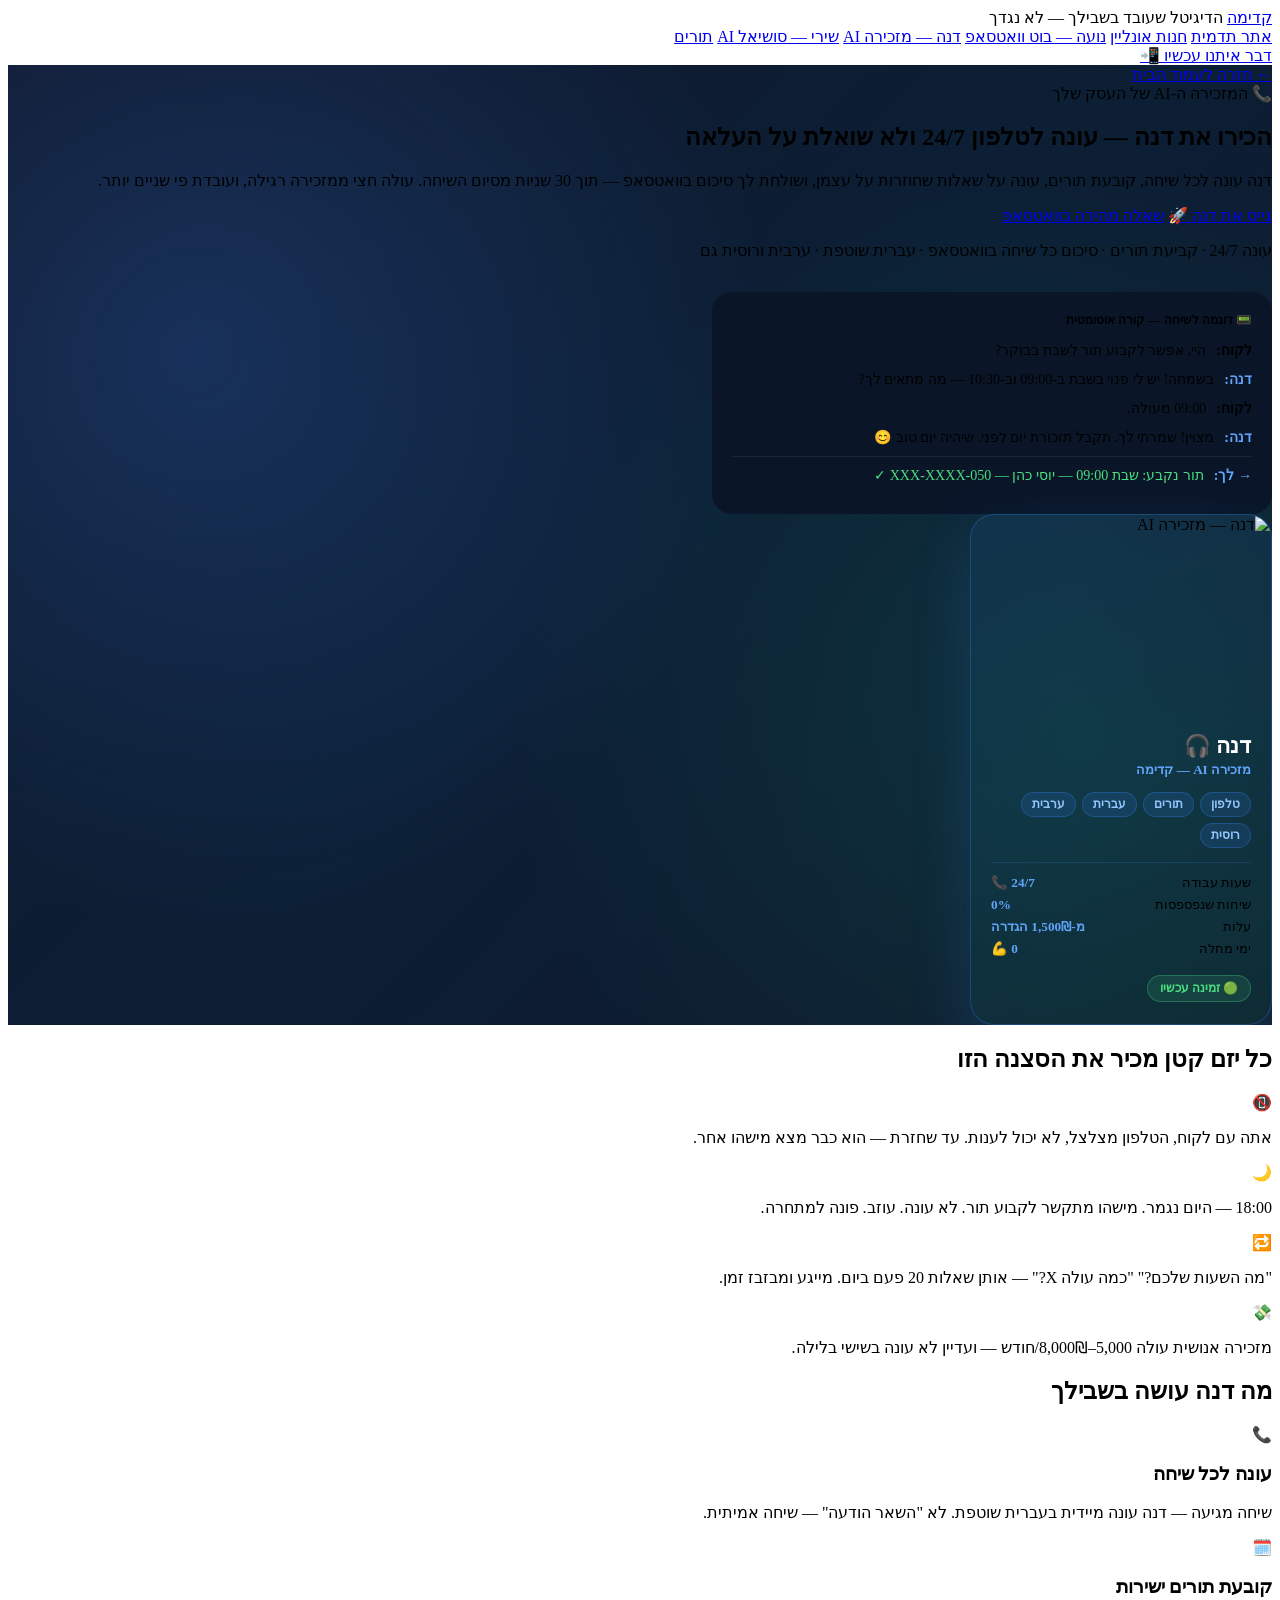
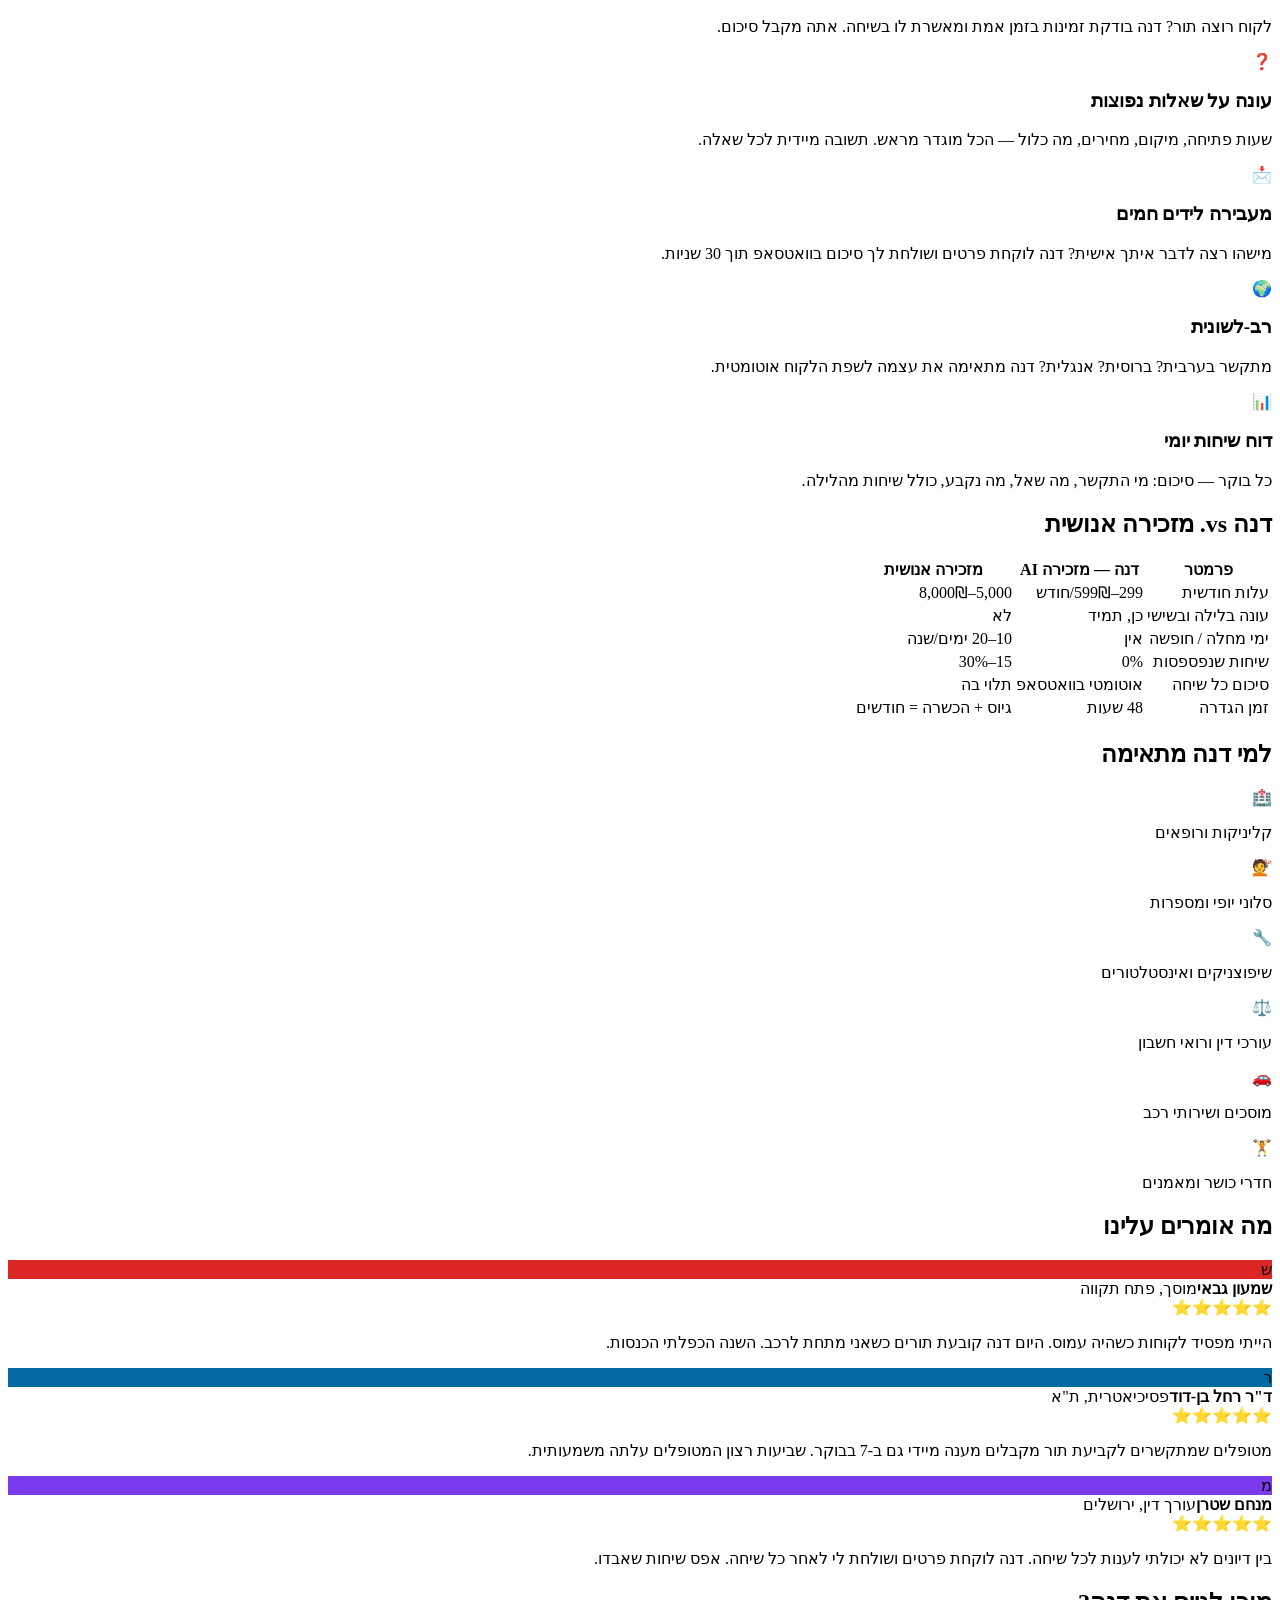
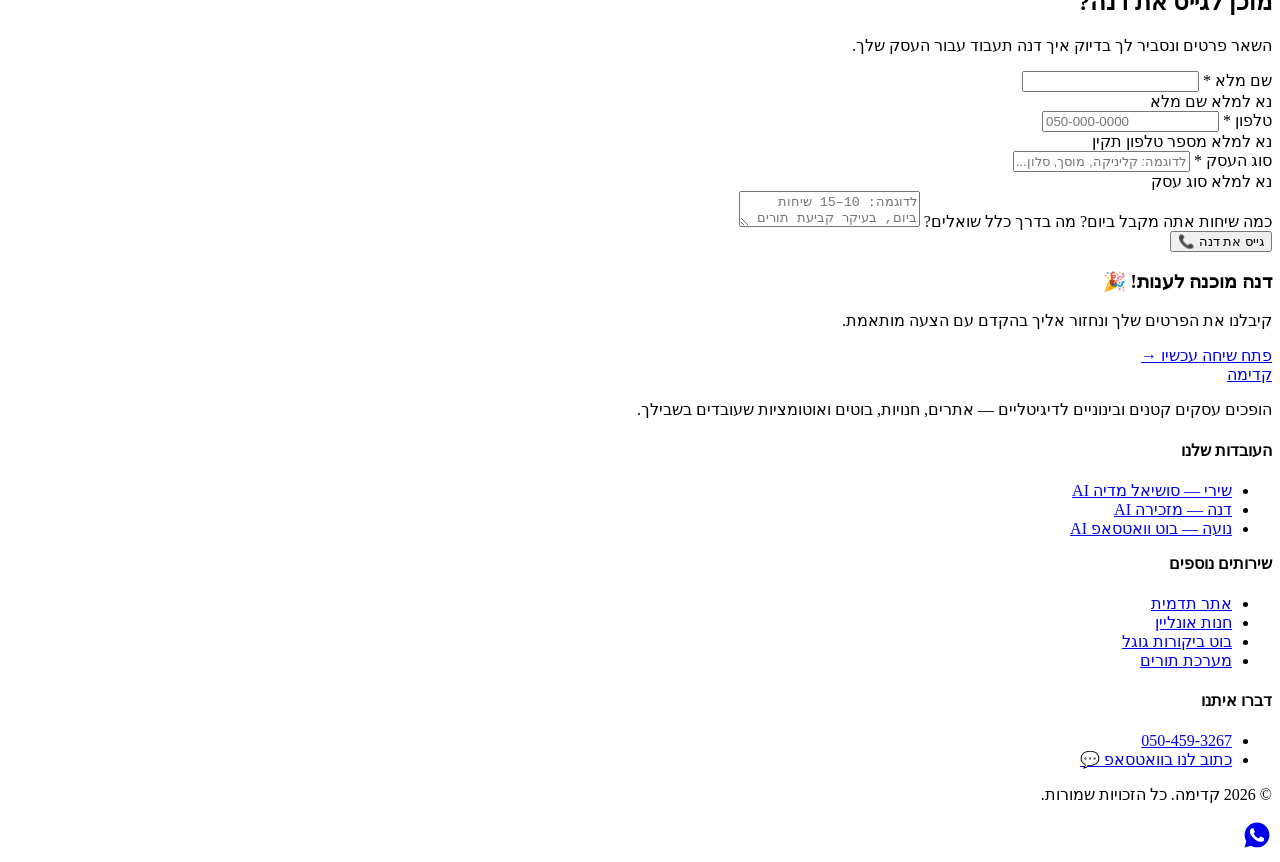
==== public/services/ai-receptionist.html @ 2c6d0d01 "Redesign AI worker pages with personas and real generated photos - שירי (social-media-ai): real phot" ====
<!DOCTYPE html>
<html lang="he" dir="rtl">
<head>
  <meta charset="UTF-8" />
  <meta name="viewport" content="width=device-width, initial-scale=1.0" />
  <title>דנה — מזכירה AI לעסק שלך | קדימה — מענה טלפוני 24/7</title>
  <meta name="description" content="דנה היא מזכירה AI שעונה לטלפון 24/7 — קובעת תורים, עונה על שאלות, ושולחת לך סיכום בוואטסאפ. חצי ממחיר מזכירה רגילה." />
  <link rel="preconnect" href="https://fonts.googleapis.com" />
  <link rel="preconnect" href="https://fonts.gstatic.com" crossorigin />
  <link href="https://fonts.googleapis.com/css2?family=Heebo:wght@400;500;700;800;900&display=swap" rel="stylesheet" />
  <link rel="stylesheet" href="/styles.css" />
  <style>
    .worker-hero {
      background: linear-gradient(135deg, #0F172A 0%, #0c1f35 50%, #0F172A 100%);
      position: relative;
      overflow: hidden;
    }
    .worker-hero::before {
      content: '';
      position: absolute;
      inset: 0;
      background:
        radial-gradient(circle at 15% 30%, rgba(59,130,246,.22), transparent 45%),
        radial-gradient(circle at 85% 70%, rgba(16,185,129,.15), transparent 45%);
      animation: meshMove 14s ease-in-out infinite alternate;
    }

    .persona-card {
      background: linear-gradient(160deg, rgba(59,130,246,.1), rgba(16,185,129,.07));
      border: 1px solid rgba(59,130,246,.3);
      border-radius: 24px;
      overflow: hidden;
      min-width: 260px;
      max-width: 300px;
      box-shadow: 0 24px 60px rgba(59,130,246,.18);
      position: relative;
      z-index: 1;
    }
    .persona-photo {
      width: 100%;
      height: 200px;
      object-fit: cover;
      object-position: center top;
      display: block;
    }
    .persona-body { padding: 18px 20px 22px; }
    .persona-name { font-size: 1.35rem; font-weight: 800; color: #fff; margin-bottom: 3px; }
    .persona-role { font-size: .82rem; color: #60a5fa; font-weight: 600; margin-bottom: 14px; }
    .persona-tags { display: flex; flex-wrap: wrap; gap: 6px; margin-bottom: 14px; }
    .persona-tag {
      background: rgba(59,130,246,.15);
      border: 1px solid rgba(59,130,246,.3);
      color: #93c5fd;
      font-size: .75rem;
      font-weight: 700;
      padding: 4px 10px;
      border-radius: 999px;
    }
    .persona-divider { border: none; border-top: 1px solid rgba(59,130,246,.18); margin: 12px 0; }
    .persona-stat-row { display: flex; justify-content: space-between; font-size: .83rem; margin-bottom: 6px; }
    .persona-stat-row span:first-child { color: var(--muted); }
    .persona-stat-row span:last-child { color: #60a5fa; font-weight: 700; }
    .persona-badge {
      display: inline-flex;
      align-items: center;
      gap: 5px;
      background: rgba(74,222,128,.12);
      border: 1px solid rgba(74,222,128,.3);
      color: #4ade80;
      font-size: .75rem;
      font-weight: 700;
      padding: 5px 12px;
      border-radius: 999px;
      margin-top: 12px;
    }

    .call-sim {
      background: #0a1628;
      border: 1px solid var(--border-dark);
      border-radius: 20px;
      padding: 20px;
      margin-top: 32px;
      max-width: 520px;
    }
    .call-sim-label { font-size: .78rem; color: var(--muted); font-weight: 700; margin-bottom: 12px; }
    .call-line { display: flex; gap: 10px; margin-bottom: 8px; font-size: .88rem; line-height: 1.5; }
    .call-who { font-weight: 700; white-space: nowrap; }
    .call-who.client { color: var(--muted); }
    .call-who.dana { color: #60a5fa; }
    .call-text { color: var(--text-light); }
  </style>
</head>
<body>

  <header class="navbar" id="navbar">
    <div class="container nav-inner">
      <div class="logo-wrap">
        <a href="/" class="logo">קדימ<span>ה</span></a>
        <span class="logo-tag">הדיגיטל שעובד בשבילך — לא נגדך</span>
      </div>
      <nav class="nav-links">
        <a href="/services/landing-website.html">אתר תדמית</a>
        <a href="/services/ecommerce-website.html">חנות אונליין</a>
        <a href="/services/whatsapp-bot.html">נועה — בוט וואטסאפ</a>
        <a href="/services/ai-receptionist.html" class="active">דנה — מזכירה AI</a>
        <a href="/services/social-media-ai.html">שירי — סושיאל AI</a>
        <a href="/services/appointments-clinics.html">תורים</a>
      </nav>
      <a href="#contact" class="btn btn-primary nav-cta">דבר איתנו עכשיו 📲</a>
    </div>
  </header>

  <section class="svc-hero worker-hero">
    <div class="container" style="position:relative;z-index:1">
      <a href="/" class="breadcrumb">← חזרה לעמוד הבית</a>
      <div class="svc-hero-grid">
        <div class="reveal">
          <span class="eyebrow">📞 המזכירה ה-AI של העסק שלך</span>
          <h1>הכירו את <span class="hl">דנה</span> — עונה לטלפון <span class="hl">24/7</span> ולא שואלת על העלאה</h1>
          <p class="lead">דנה עונה לכל שיחה, קובעת תורים, עונה על שאלות שחוזרות על עצמן, ושולחת לך סיכום בוואטסאפ — תוך 30 שניות מסיום השיחה. עולה חצי ממזכירה רגילה, ועובדת פי שניים יותר.</p>
          <div class="hero-cta-row">
            <a href="#contact" class="btn btn-primary btn-lg">גייס את דנה 🚀</a>
            <a href="https://wa.me/972504593267" target="_blank" rel="noopener" class="btn btn-ghost btn-lg">שאלה מהירה בוואטסאפ</a>
          </div>
          <p class="micro">עונה 24/7 · קביעת תורים · סיכום כל שיחה בוואטסאפ · עברית שוטפת · ערבית ורוסית גם</p>

          <div class="call-sim">
            <div class="call-sim-label">📟 דוגמה לשיחה — קורה אוטומטית</div>
            <div class="call-line"><span class="call-who client">לקוח:</span><span class="call-text">היי, אפשר לקבוע תור לשבת בבוקר?</span></div>
            <div class="call-line"><span class="call-who dana">דנה:</span><span class="call-text">בשמחה! יש לי פנוי בשבת ב-09:00 וב-10:30 — מה מתאים לך?</span></div>
            <div class="call-line"><span class="call-who client">לקוח:</span><span class="call-text">09:00 מעולה.</span></div>
            <div class="call-line"><span class="call-who dana">דנה:</span><span class="call-text">מצוין! שמרתי לך. תקבל תזכורת יום לפני. שיהיה יום טוב 😊</span></div>
            <div class="call-line" style="margin-top:8px;padding-top:8px;border-top:1px solid rgba(255,255,255,.07)">
              <span class="call-who dana">→ לך:</span><span class="call-text" style="color:#4ade80">תור נקבע: שבת 09:00 — יוסי כהן — 050-XXX-XXXX ✓</span>
            </div>
          </div>
        </div>

        <div class="persona-card reveal">
          <img
            src="https://d8j0ntlcm91z4.cloudfront.net/user_3DfVFH4dDdKyiVh1GZwweOKkZ3d/hf_20260606_183250_7ea597d1-139b-4002-9877-2fb3e268132e_min.webp"
            alt="דנה — מזכירה AI"
            class="persona-photo"
          />
          <div class="persona-body">
            <div class="persona-name">דנה 🎧</div>
            <div class="persona-role">מזכירה AI — קדימה</div>
            <div class="persona-tags">
              <span class="persona-tag">טלפון</span>
              <span class="persona-tag">תורים</span>
              <span class="persona-tag">עברית</span>
              <span class="persona-tag">ערבית</span>
              <span class="persona-tag">רוסית</span>
            </div>
            <hr class="persona-divider" />
            <div class="persona-stat-row"><span>שעות עבודה</span><span>24/7 📞</span></div>
            <div class="persona-stat-row"><span>שיחות שנפספסות</span><span>0%</span></div>
            <div class="persona-stat-row"><span>עלות</span><span>מ-1,500₪ הגדרה</span></div>
            <div class="persona-stat-row"><span>ימי מחלה</span><span>0 💪</span></div>
            <div class="persona-badge">🟢 זמינה עכשיו</div>
          </div>
        </div>
      </div>
    </div>
  </section>

  <section class="svc-section alt">
    <div class="container">
      <h2 class="section-title reveal">כל יזם קטן מכיר את הסצנה הזו</h2>
      <div class="pain-grid">
        <div class="pain-card reveal"><div class="pain-icon">📵</div><p>אתה עם לקוח, הטלפון מצלצל, לא יכול לענות. עד שחזרת — הוא כבר מצא מישהו אחר.</p></div>
        <div class="pain-card reveal"><div class="pain-icon">🌙</div><p>18:00 — היום נגמר. מישהו מתקשר לקבוע תור. לא עונה. עוזב. פונה למתחרה.</p></div>
        <div class="pain-card reveal"><div class="pain-icon">🔁</div><p>"מה השעות שלכם?" "כמה עולה X?" — אותן שאלות 20 פעם ביום. מייגע ומבזבז זמן.</p></div>
        <div class="pain-card reveal"><div class="pain-icon">💸</div><p>מזכירה אנושית עולה 5,000–8,000₪/חודש — ועדיין לא עונה בשישי בלילה.</p></div>
      </div>
    </div>
  </section>

  <section class="svc-section">
    <div class="container">
      <h2 class="section-title reveal">מה דנה עושה בשבילך</h2>
      <div class="feature-grid">
        <div class="feature-card reveal"><div class="feature-icon">📞</div><h3>עונה לכל שיחה</h3><p>שיחה מגיעה — דנה עונה מיידית בעברית שוטפת. לא "השאר הודעה" — שיחה אמיתית.</p></div>
        <div class="feature-card reveal"><div class="feature-icon">🗓️</div><h3>קובעת תורים ישירות</h3><p>לקוח רוצה תור? דנה בודקת זמינות בזמן אמת ומאשרת לו בשיחה. אתה מקבל סיכום.</p></div>
        <div class="feature-card reveal"><div class="feature-icon">❓</div><h3>עונה על שאלות נפוצות</h3><p>שעות פתיחה, מיקום, מחירים, מה כלול — הכל מוגדר מראש. תשובה מיידית לכל שאלה.</p></div>
        <div class="feature-card reveal"><div class="feature-icon">📩</div><h3>מעבירה לידים חמים</h3><p>מישהו רצה לדבר איתך אישית? דנה לוקחת פרטים ושולחת לך סיכום בוואטסאפ תוך 30 שניות.</p></div>
        <div class="feature-card reveal"><div class="feature-icon">🌍</div><h3>רב-לשונית</h3><p>מתקשר בערבית? ברוסית? אנגלית? דנה מתאימה את עצמה לשפת הלקוח אוטומטית.</p></div>
        <div class="feature-card reveal"><div class="feature-icon">📊</div><h3>דוח שיחות יומי</h3><p>כל בוקר — סיכום: מי התקשר, מה שאל, מה נקבע, כולל שיחות מהלילה.</p></div>
      </div>
    </div>
  </section>

  <section class="svc-section alt">
    <div class="container">
      <h2 class="section-title reveal">דנה vs. מזכירה אנושית</h2>
      <div class="compare-wrap reveal">
        <table class="compare-table">
          <thead><tr><th>פרמטר</th><th>דנה — מזכירה AI</th><th>מזכירה אנושית</th></tr></thead>
          <tbody>
            <tr><td>עלות חודשית</td><td class="good">299–599₪/חודש</td><td class="bad">5,000–8,000₪</td></tr>
            <tr><td>עונה בלילה ובשישי</td><td class="good">כן, תמיד</td><td class="bad">לא</td></tr>
            <tr><td>ימי מחלה / חופשה</td><td class="good">אין</td><td class="bad">10–20 ימים/שנה</td></tr>
            <tr><td>שיחות שנפספסות</td><td class="good">0%</td><td class="bad">15–30%</td></tr>
            <tr><td>סיכום כל שיחה</td><td class="good">אוטומטי בוואטסאפ</td><td class="bad">תלוי בה</td></tr>
            <tr><td>זמן הגדרה</td><td class="good">48 שעות</td><td class="bad">גיוס + הכשרה = חודשים</td></tr>
          </tbody>
        </table>
      </div>
    </div>
  </section>

  <section class="svc-section">
    <div class="container">
      <h2 class="section-title reveal">למי דנה מתאימה</h2>
      <div class="who-grid">
        <div class="who-card reveal"><span>🏥</span><p>קליניקות ורופאים</p></div>
        <div class="who-card reveal"><span>💇</span><p>סלוני יופי ומספרות</p></div>
        <div class="who-card reveal"><span>🔧</span><p>שיפוצניקים ואינסטלטורים</p></div>
        <div class="who-card reveal"><span>⚖️</span><p>עורכי דין ורואי חשבון</p></div>
        <div class="who-card reveal"><span>🚗</span><p>מוסכים ושירותי רכב</p></div>
        <div class="who-card reveal"><span>🏋️</span><p>חדרי כושר ומאמנים</p></div>
      </div>
    </div>
  </section>

  <section class="svc-section alt">
    <div class="container">
      <h2 class="section-title reveal">מה אומרים עלינו</h2>
      <div class="testi-grid">
        <div class="testi-card reveal">
          <div class="testi-top"><div class="avatar" style="background:#dc2626">ש</div><div class="testi-meta"><strong>שמעון גבאי</strong><span>מוסך, פתח תקווה</span></div></div>
          <div class="stars">⭐⭐⭐⭐⭐</div>
          <p>הייתי מפסיד לקוחות כשהיה עמוס. היום דנה קובעת תורים כשאני מתחת לרכב. השנה הכפלתי הכנסות.</p>
        </div>
        <div class="testi-card reveal">
          <div class="testi-top"><div class="avatar" style="background:#0369a1">ר</div><div class="testi-meta"><strong>ד"ר רחל בן-דוד</strong><span>פסיכיאטרית, ת"א</span></div></div>
          <div class="stars">⭐⭐⭐⭐⭐</div>
          <p>מטופלים שמתקשרים לקביעת תור מקבלים מענה מיידי גם ב-7 בבוקר. שביעות רצון המטופלים עלתה משמעותית.</p>
        </div>
        <div class="testi-card reveal">
          <div class="testi-top"><div class="avatar" style="background:#7c3aed">מ</div><div class="testi-meta"><strong>מנחם שטרן</strong><span>עורך דין, ירושלים</span></div></div>
          <div class="stars">⭐⭐⭐⭐⭐</div>
          <p>בין דיונים לא יכולתי לענות לכל שיחה. דנה לוקחת פרטים ושולחת לי לאחר כל שיחה. אפס שיחות שאבדו.</p>
        </div>
      </div>
    </div>
  </section>

  <section class="svc-section" id="contact">
    <div class="container">
      <h2 class="section-title reveal">מוכן לגייס את דנה?</h2>
      <p class="section-sub reveal">השאר פרטים ונסביר לך בדיוק איך דנה תעבוד עבור העסק שלך.</p>
      <div class="form-wrap reveal">
        <form id="leadForm" novalidate>
          <div class="form-group">
            <label for="fullName">שם מלא <span class="req">*</span></label>
            <input type="text" id="fullName" name="fullName" class="form-control" required />
            <div class="field-error">נא למלא שם מלא</div>
          </div>
          <div class="form-group">
            <label for="phone">טלפון <span class="req">*</span></label>
            <input type="tel" id="phone" name="phone" class="form-control" placeholder="050-000-0000" required />
            <div class="field-error">נא למלא מספר טלפון תקין</div>
          </div>
          <div class="form-group">
            <label for="bizType">סוג העסק <span class="req">*</span></label>
            <input type="text" id="bizType" name="bizType" class="form-control" placeholder="לדוגמה: קליניקה, מוסך, סלון..." required />
            <div class="field-error">נא למלא סוג עסק</div>
          </div>
          <div class="form-group">
            <label for="notes">כמה שיחות אתה מקבל ביום? מה בדרך כלל שואלים?</label>
            <textarea id="notes" name="notes" class="form-control" placeholder="לדוגמה: 10–15 שיחות ביום, בעיקר קביעת תורים ושאלות מחיר..."></textarea>
          </div>
          <button type="submit" class="btn btn-primary form-submit" id="submitBtn">
            <span class="spinner" id="spinner"></span>
            <span id="btnLabel">גייס את דנה 📞</span>
          </button>
        </form>
        <div class="thank-you" id="thankYou">
          <h3>דנה מוכנה לענות! 🎉</h3>
          <p>קיבלנו את הפרטים שלך ונחזור אליך בהקדם עם הצעה מותאמת.</p>
          <a href="https://wa.me/972504593267" target="_blank" rel="noopener" class="btn btn-wa">פתח שיחה עכשיו →</a>
        </div>
      </div>
    </div>
  </section>

  <footer class="footer">
    <div class="container footer-grid">
      <div>
        <a href="/" class="footer-logo">קדימ<span>ה</span></a>
        <p class="footer-about">הופכים עסקים קטנים ובינוניים לדיגיטליים — אתרים, חנויות, בוטים ואוטומציות שעובדים בשבילך.</p>
      </div>
      <div>
        <h4>העובדות שלנו</h4>
        <ul>
          <li><a href="/services/social-media-ai.html">שירי — סושיאל מדיה AI</a></li>
          <li><a href="/services/ai-receptionist.html">דנה — מזכירה AI</a></li>
          <li><a href="/services/whatsapp-bot.html">נועה — בוט וואטסאפ AI</a></li>
        </ul>
        <h4 style="margin-top:16px">שירותים נוספים</h4>
        <ul>
          <li><a href="/services/landing-website.html">אתר תדמית</a></li>
          <li><a href="/services/ecommerce-website.html">חנות אונליין</a></li>
          <li><a href="/services/google-reviews-bot.html">בוט ביקורות גוגל</a></li>
          <li><a href="/services/appointments-clinics.html">מערכת תורים</a></li>
        </ul>
      </div>
      <div>
        <h4>דברו איתנו</h4>
        <ul>
          <li><a href="tel:+972504593267">050-459-3267</a></li>
          <li><a href="https://wa.me/972504593267" target="_blank" rel="noopener">כתוב לנו בוואטסאפ 💬</a></li>
        </ul>
      </div>
    </div>
    <div class="footer-bottom"><div class="container"><p>© 2026 קדימה. כל הזכויות שמורות.</p></div></div>
  </footer>

  <a href="https://wa.me/972504593267" target="_blank" rel="noopener" class="whatsapp-float pulse" aria-label="דבר איתנו בוואטסאפ">
    <svg viewBox="0 0 24 24" width="30" height="30" fill="currentColor"><path d="M12.04 2C6.58 2 2.13 6.45 2.13 11.91c0 1.75.46 3.45 1.32 4.95L2 22l5.25-1.38c1.45.79 3.08 1.21 4.79 1.21 5.46 0 9.91-4.45 9.91-9.91C21.95 6.45 17.5 2 12.04 2zm5.8 14.04c-.24.68-1.4 1.3-1.94 1.38-.5.07-1.13.1-1.82-.11-.42-.13-.96-.31-1.65-.61-2.9-1.25-4.79-4.17-4.94-4.36-.14-.19-1.18-1.57-1.18-2.99 0-1.42.75-2.12 1.01-2.41.26-.29.57-.36.76-.36.19 0 .38 0 .55.01.18.01.41-.07.65.49.24.57.81 1.97.88 2.12.07.14.12.31.02.5-.09.19-.14.31-.28.48-.14.17-.29.37-.42.5-.14.14-.28.29-.12.57.16.28.71 1.17 1.53 1.9 1.05.94 1.94 1.23 2.22 1.37.28.14.44.12.6-.07.16-.19.69-.81.87-1.09.18-.28.36-.23.61-.14.25.09 1.6.76 1.88.9.28.14.46.21.53.33.07.12.07.68-.17 1.36z"/></svg>
  </a>
  <script src="/app.js"></script>
</body>
</html>
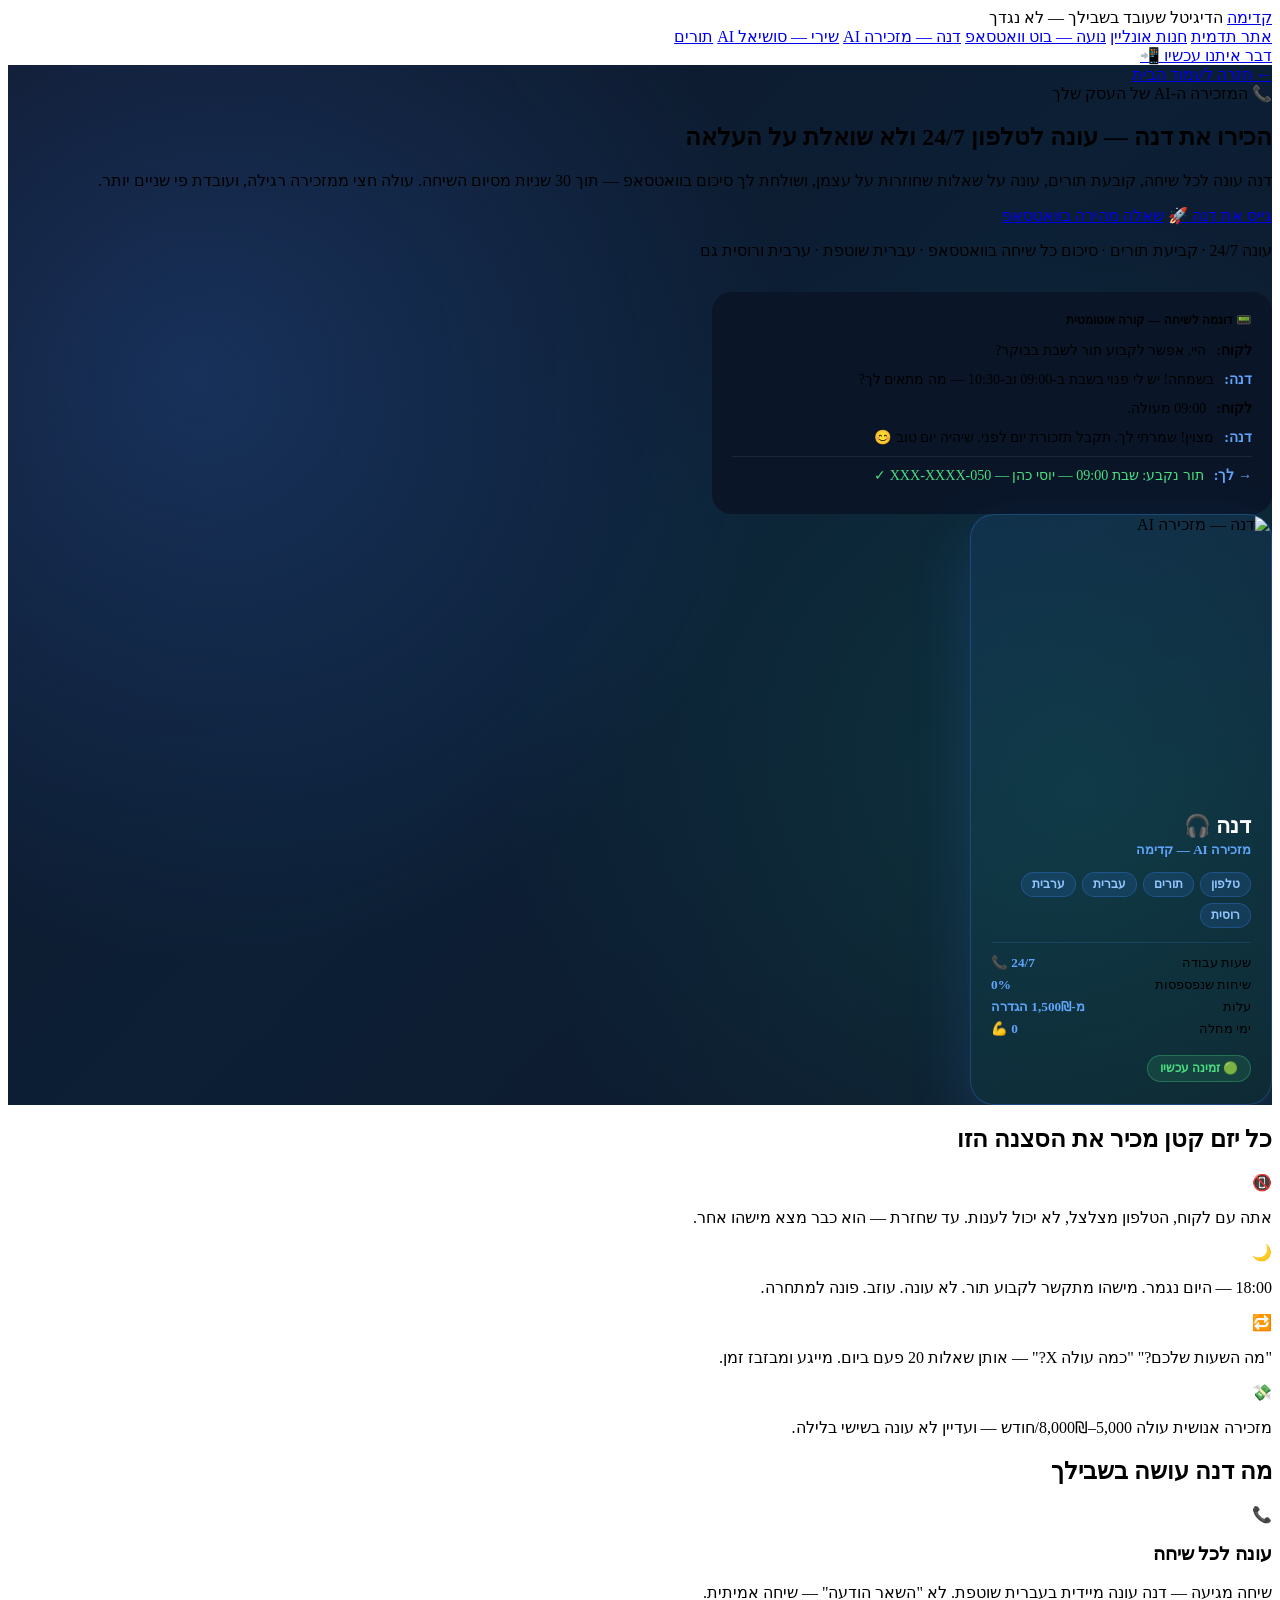
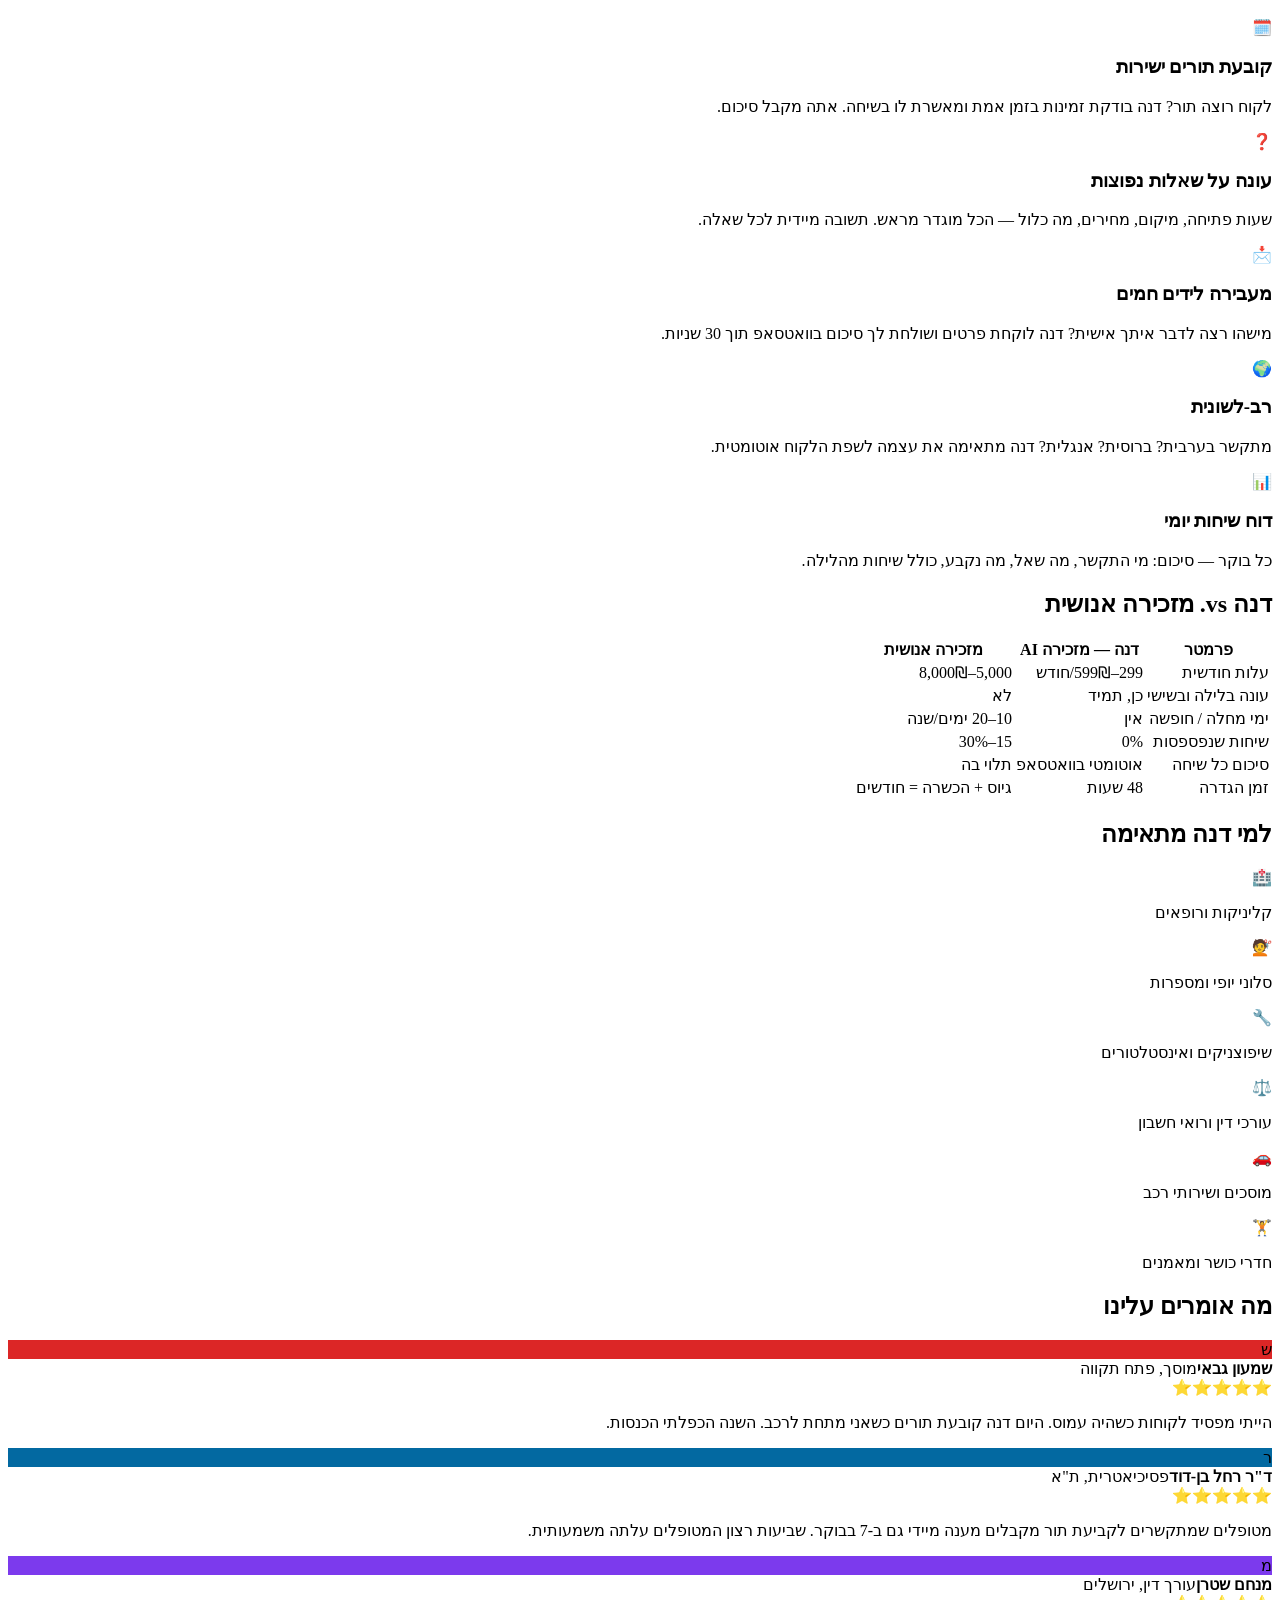
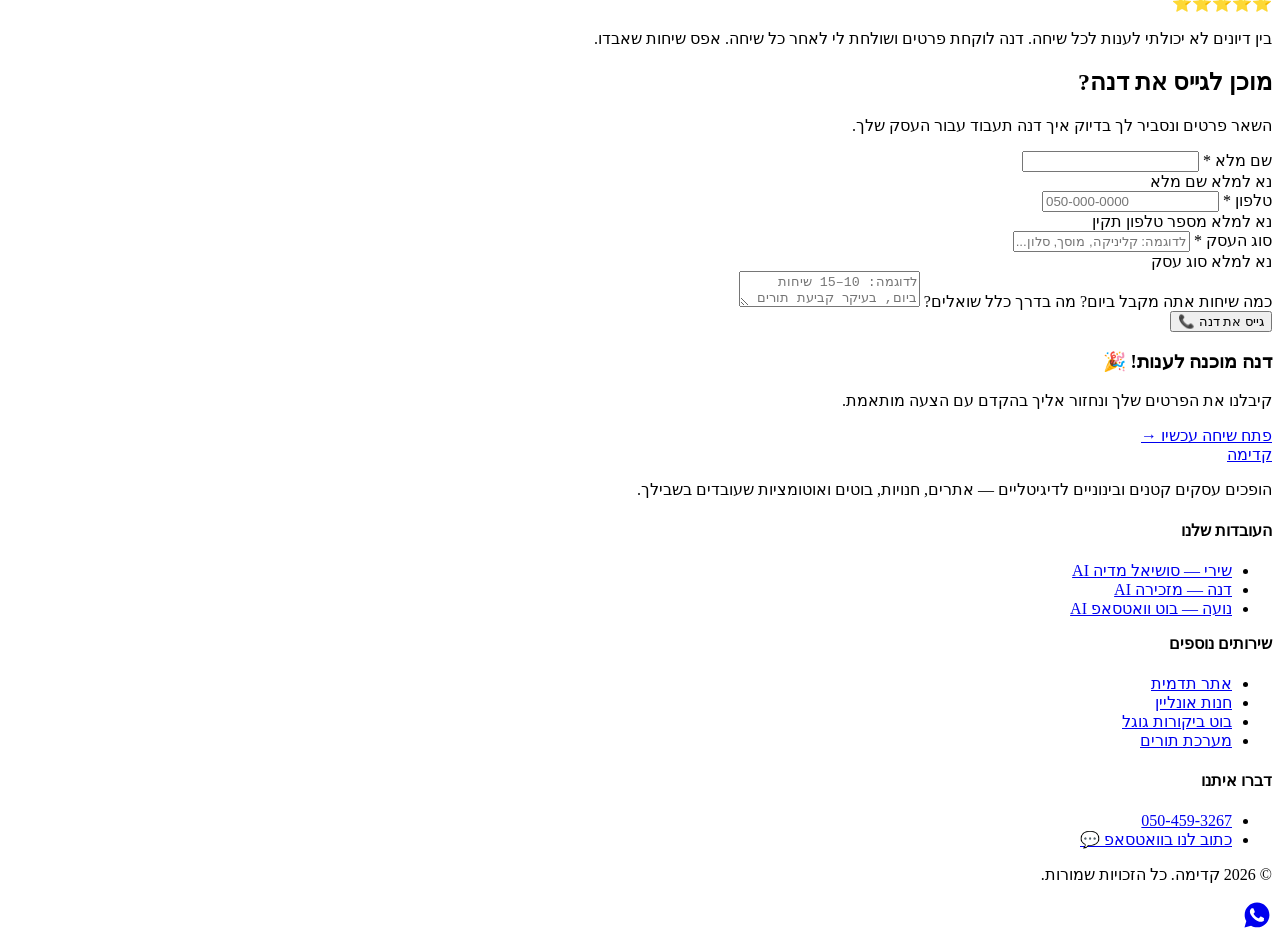
==== commit f50e35f5: "Update persona photos to headshot-only images for all 3 AI workers Regenerated Shiri, Dana, and Noa " ====
--- a/public/services/ai-receptionist.html
+++ b/public/services/ai-receptionist.html
@@ -38,7 +38,7 @@
     }
     .persona-photo {
       width: 100%;
-      height: 200px;
+      height: 280px;
       object-fit: cover;
       object-position: center top;
       display: block;
@@ -138,7 +138,7 @@
 
         <div class="persona-card reveal">
           <img
-            src="https://d8j0ntlcm91z4.cloudfront.net/user_3DfVFH4dDdKyiVh1GZwweOKkZ3d/hf_20260606_183250_7ea597d1-139b-4002-9877-2fb3e268132e_min.webp"
+            src="https://d8j0ntlcm91z4.cloudfront.net/user_3DfVFH4dDdKyiVh1GZwweOKkZ3d/hf_20260606_194037_d1b5fb60-3140-4cf9-9416-b5fc697b48ad_min.webp"
             alt="דנה — מזכירה AI"
             class="persona-photo"
           />
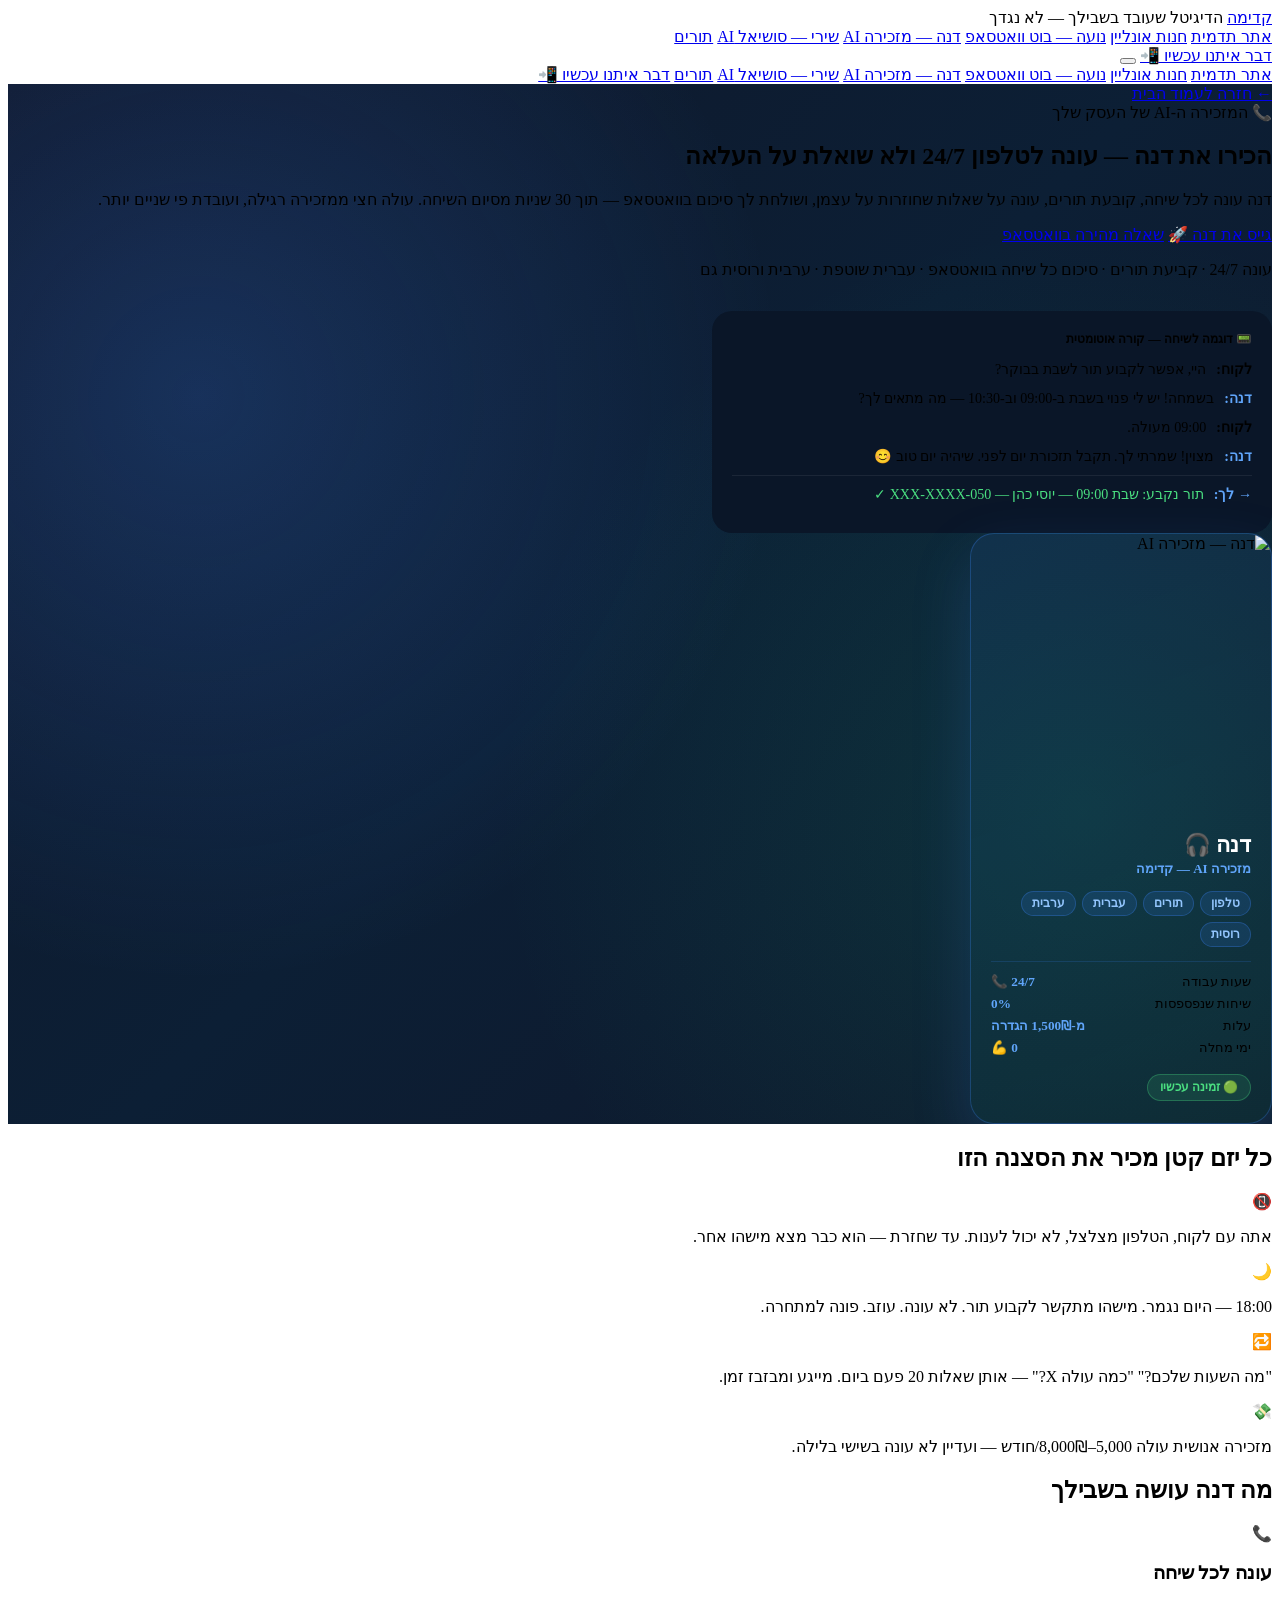
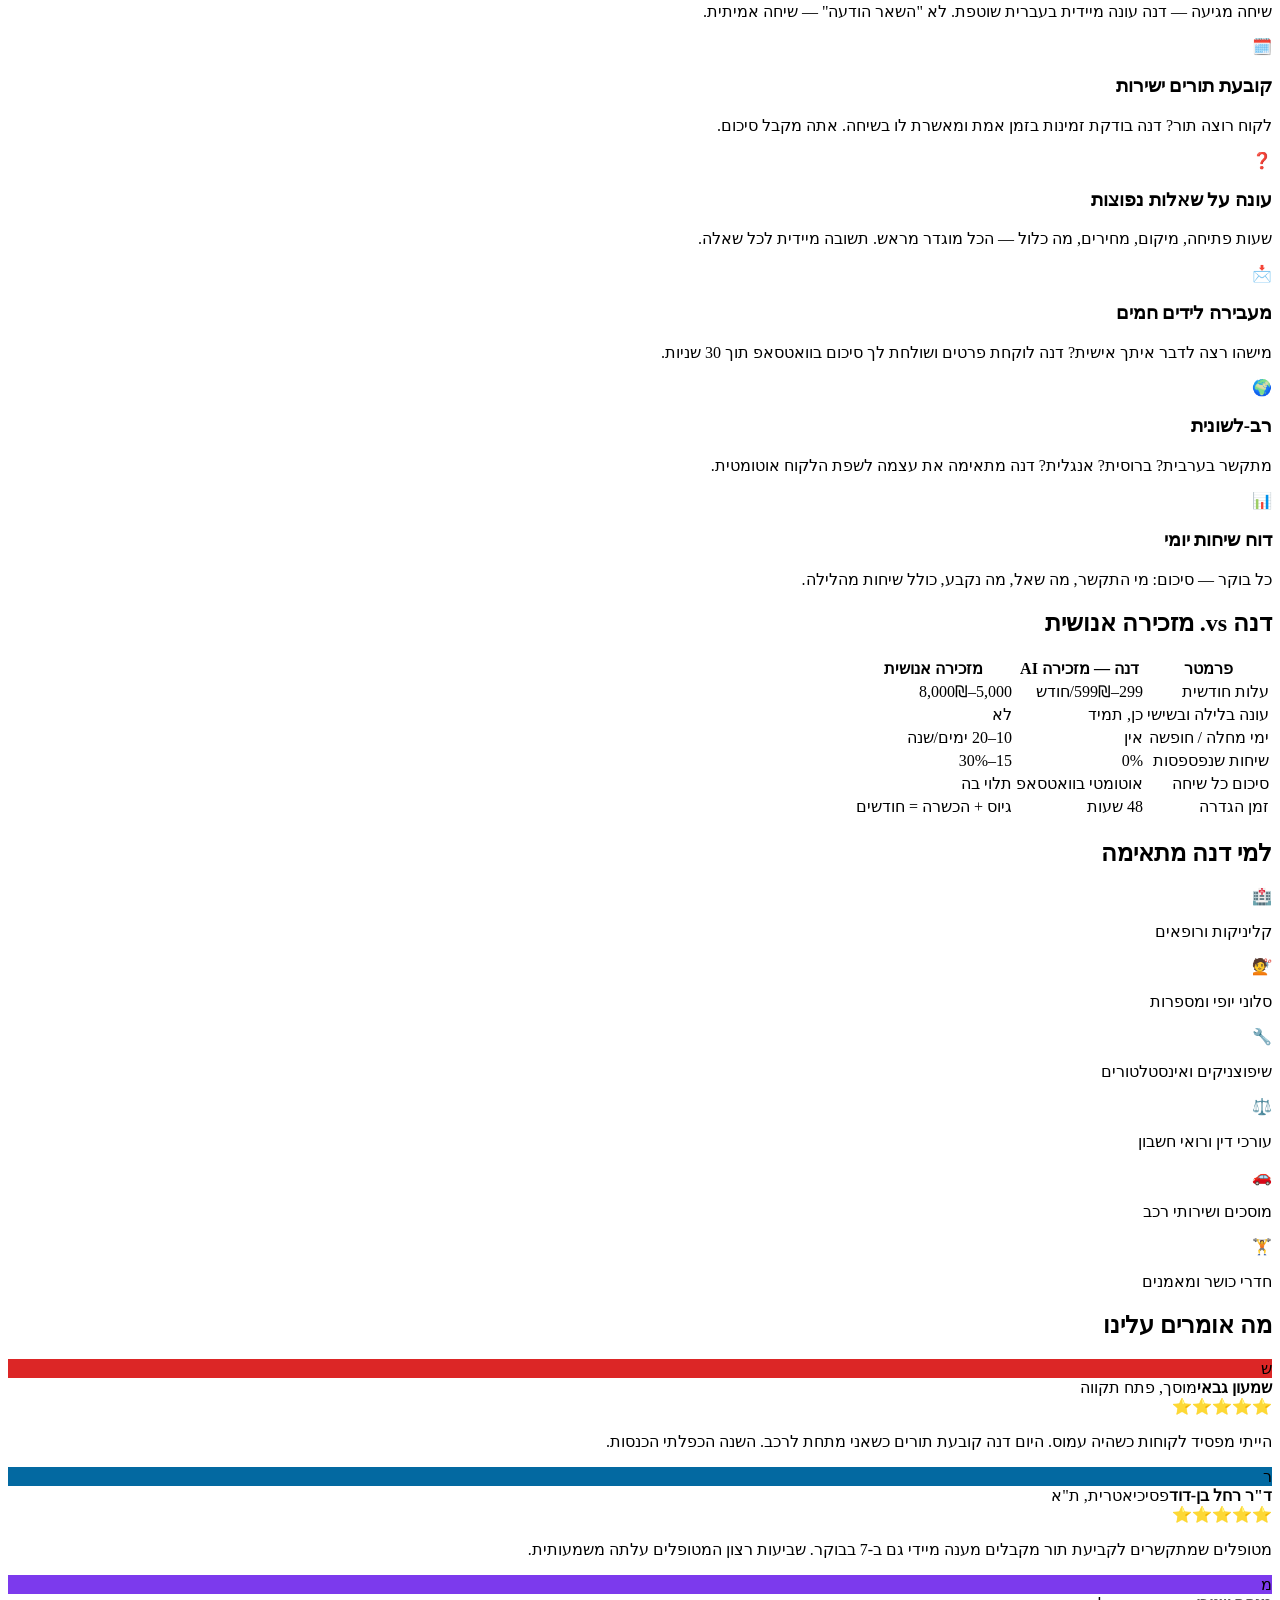
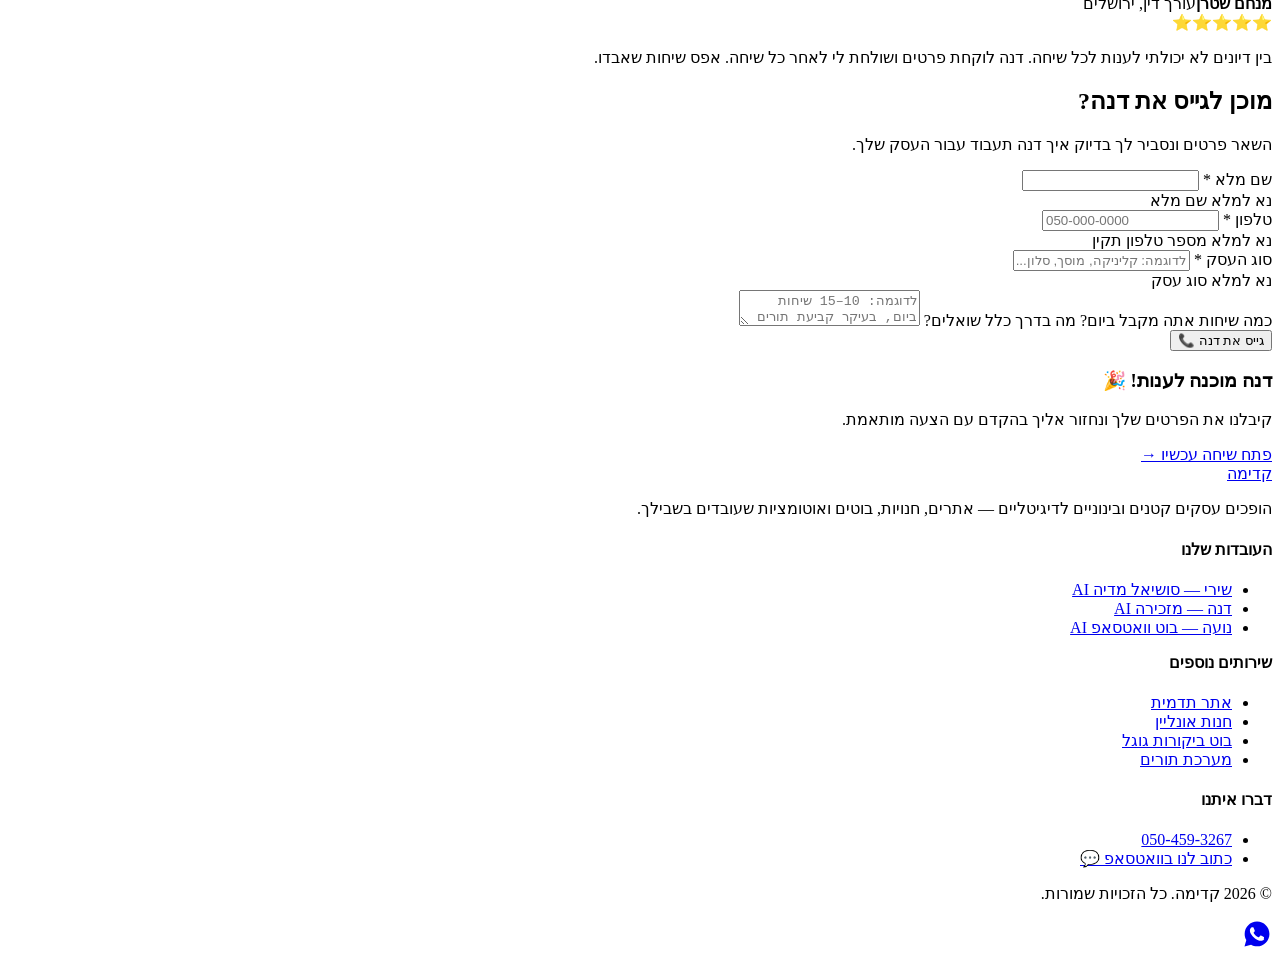
==== commit 09a14acb: "Make all service pages mobile-ready with hamburger menu and responsive fixes - Added hamburger menu " ====
--- a/public/services/ai-receptionist.html
+++ b/public/services/ai-receptionist.html
@@ -88,6 +88,12 @@
     .call-who.client { color: var(--muted); }
     .call-who.dana { color: #60a5fa; }
     .call-text { color: var(--text-light); }
+
+    @media (max-width: 768px) {
+      .persona-card { min-width: unset; max-width: 100%; width: 100%; margin: 0 auto; }
+      .call-sim { max-width: 100%; }
+      .call-line { font-size: .82rem; }
+    }
   </style>
 </head>
 <body>
@@ -107,8 +113,18 @@
         <a href="/services/appointments-clinics.html">תורים</a>
       </nav>
       <a href="#contact" class="btn btn-primary nav-cta">דבר איתנו עכשיו 📲</a>
+      <button class="nav-hamburger" id="hamburgerBtn" aria-label="תפריט"><span></span><span></span><span></span></button>
     </div>
   </header>
+  <nav class="mobile-nav" id="mobileNav">
+    <a href="/services/landing-website.html">אתר תדמית</a>
+    <a href="/services/ecommerce-website.html">חנות אונליין</a>
+    <a href="/services/whatsapp-bot.html">נועה — בוט וואטסאפ</a>
+    <a href="/services/ai-receptionist.html" class="active">דנה — מזכירה AI</a>
+    <a href="/services/social-media-ai.html">שירי — סושיאל AI</a>
+    <a href="/services/appointments-clinics.html">תורים</a>
+    <a href="#contact" class="btn btn-primary">דבר איתנו עכשיו 📲</a>
+  </nav>
 
   <section class="svc-hero worker-hero">
     <div class="container" style="position:relative;z-index:1">
@@ -138,7 +154,7 @@
 
         <div class="persona-card reveal">
           <img
-            src="https://d8j0ntlcm91z4.cloudfront.net/user_3DfVFH4dDdKyiVh1GZwweOKkZ3d/hf_20260606_194037_d1b5fb60-3140-4cf9-9416-b5fc697b48ad_min.webp"
+            src="https://d8j0ntlcm91z4.cloudfront.net/user_3DfVFH4dDdKyiVh1GZwweOKkZ3d/hf_20260606_220635_d4bcb709-10b8-4a92-b59b-8ae2ecb3c38c_min.webp"
             alt="דנה — מזכירה AI"
             class="persona-photo"
           />
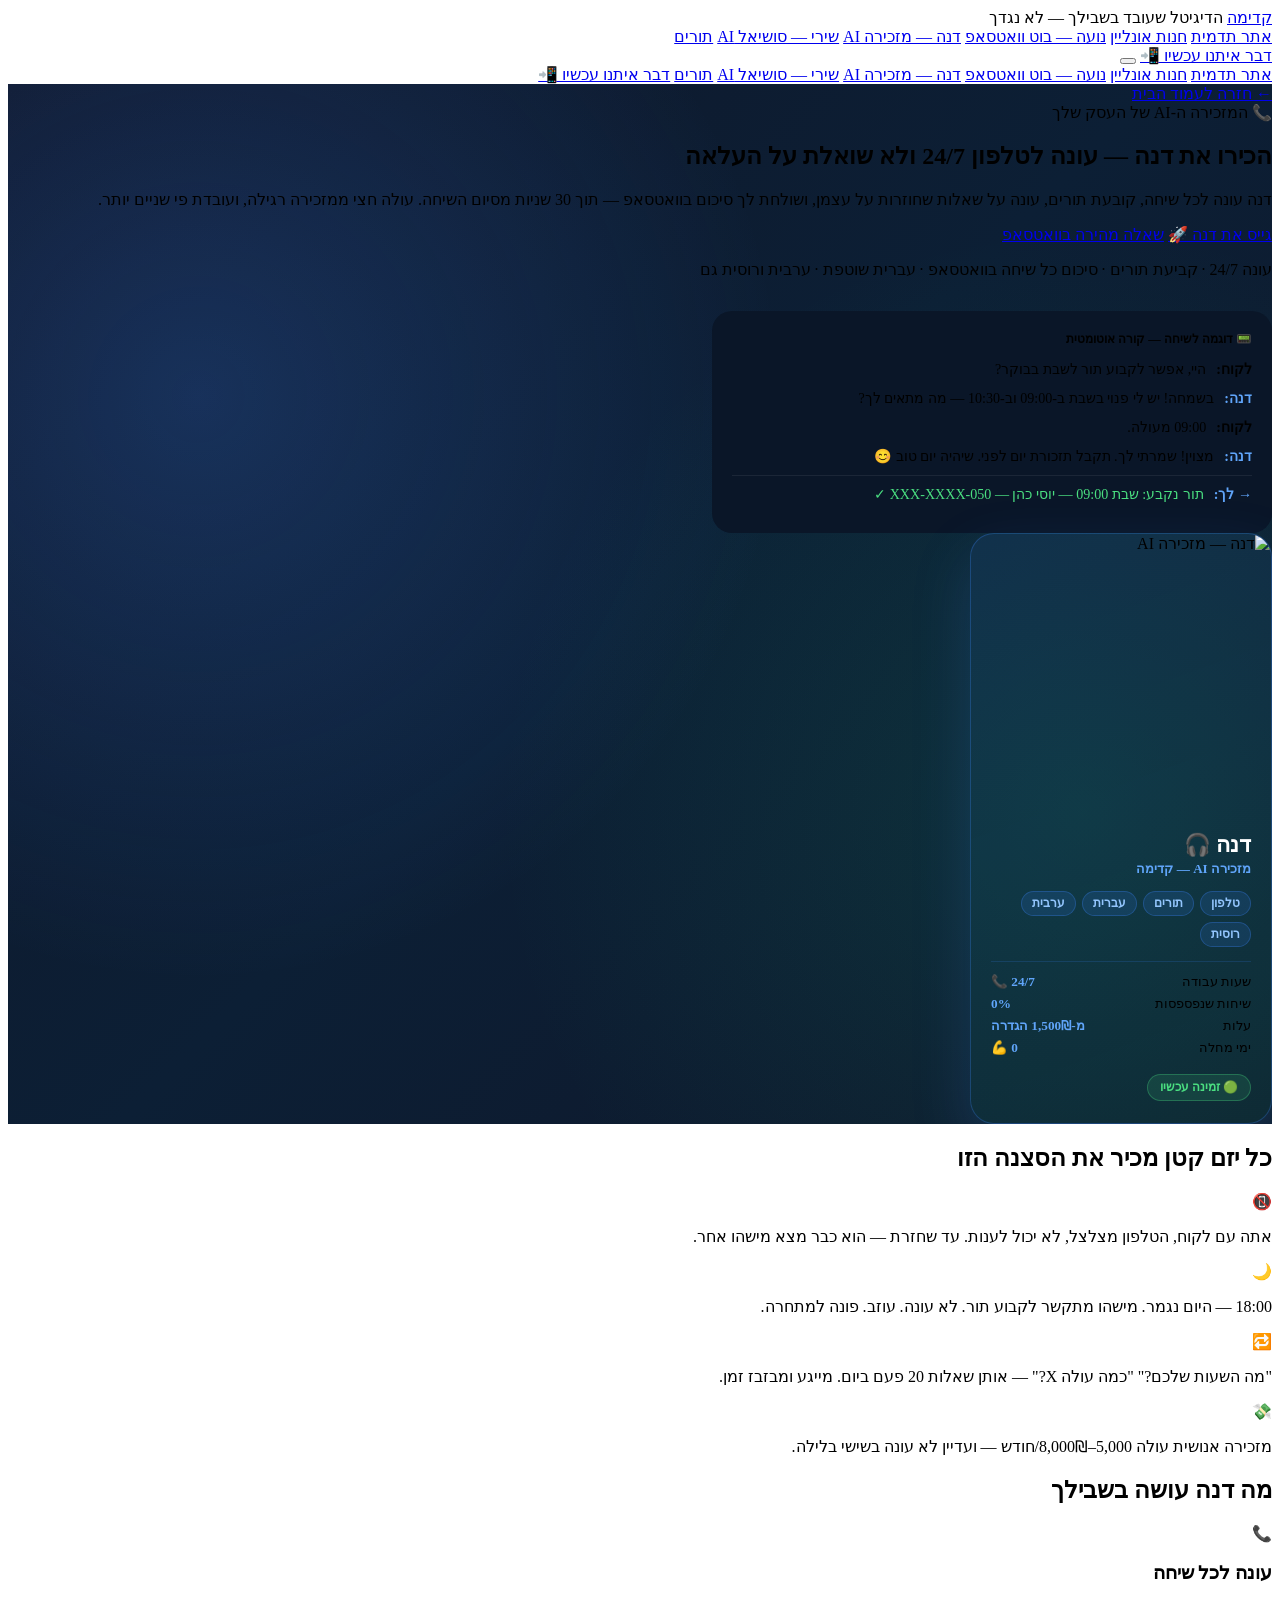
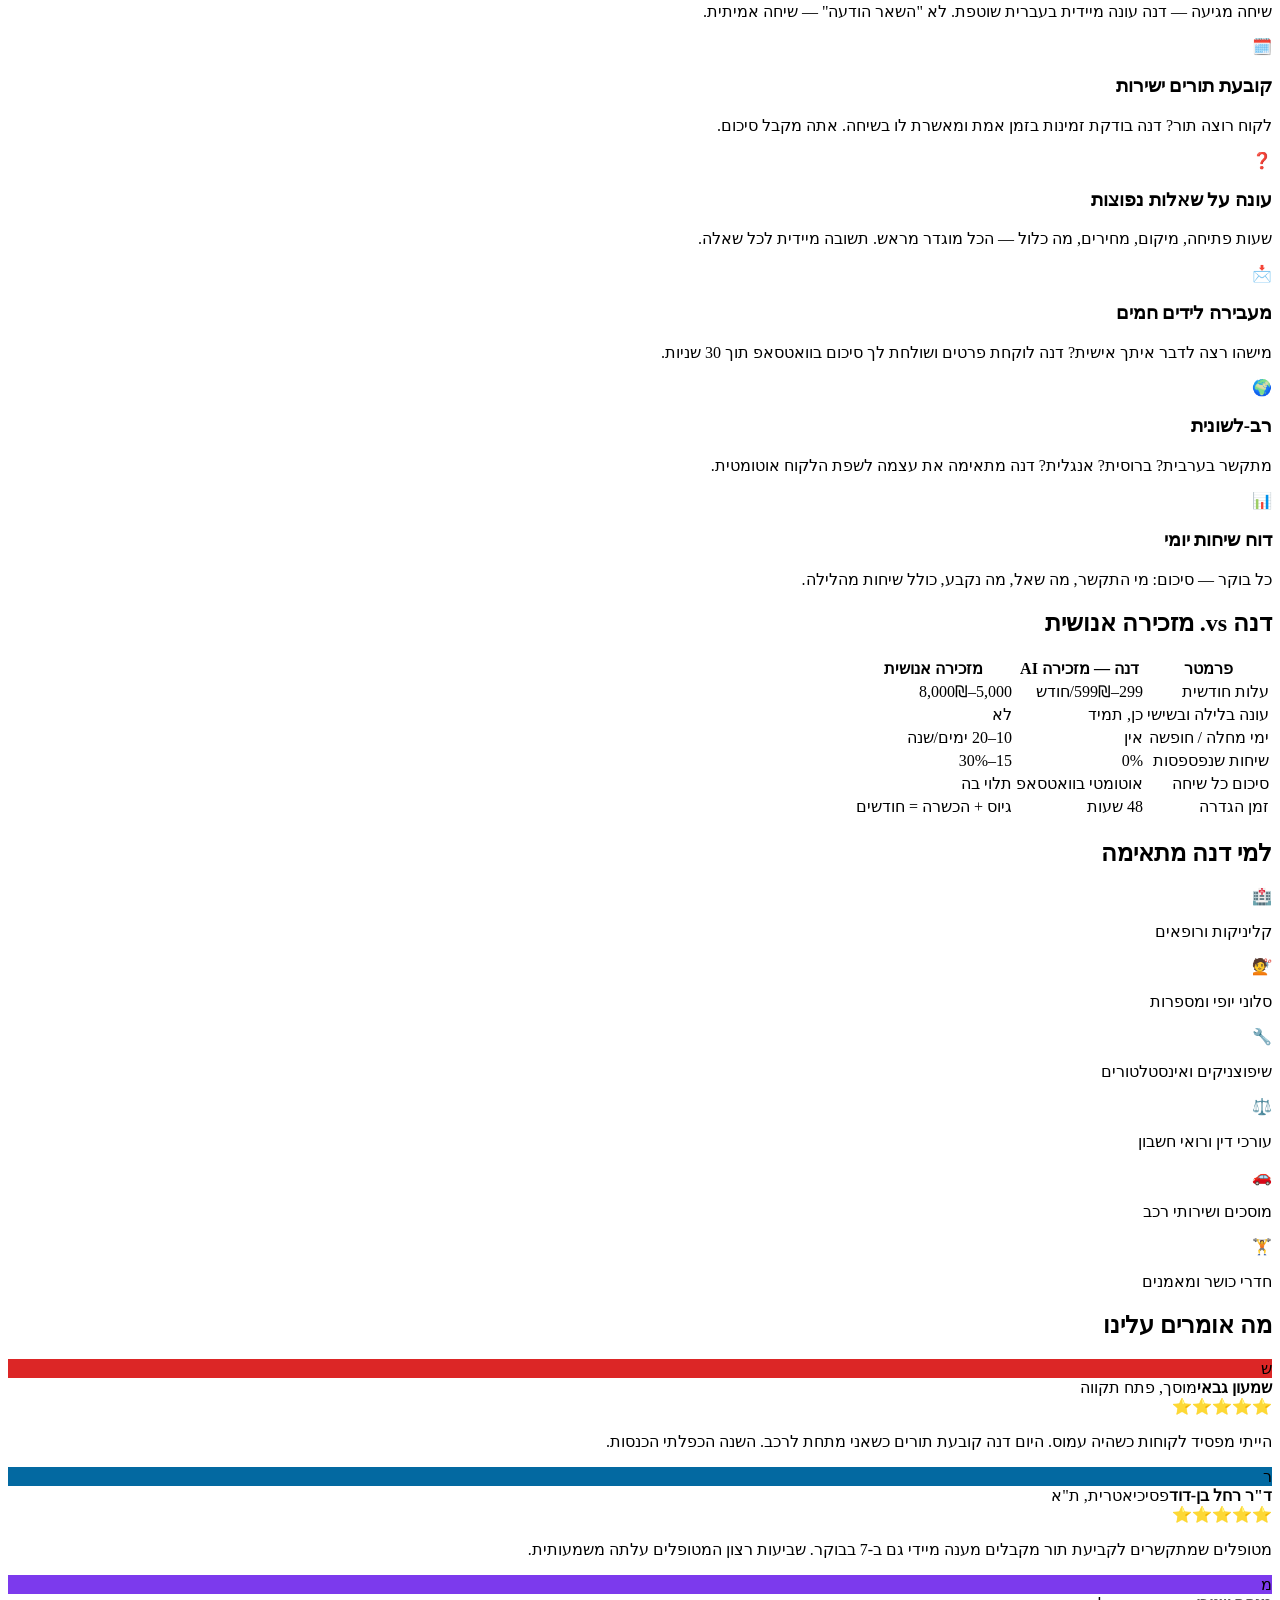
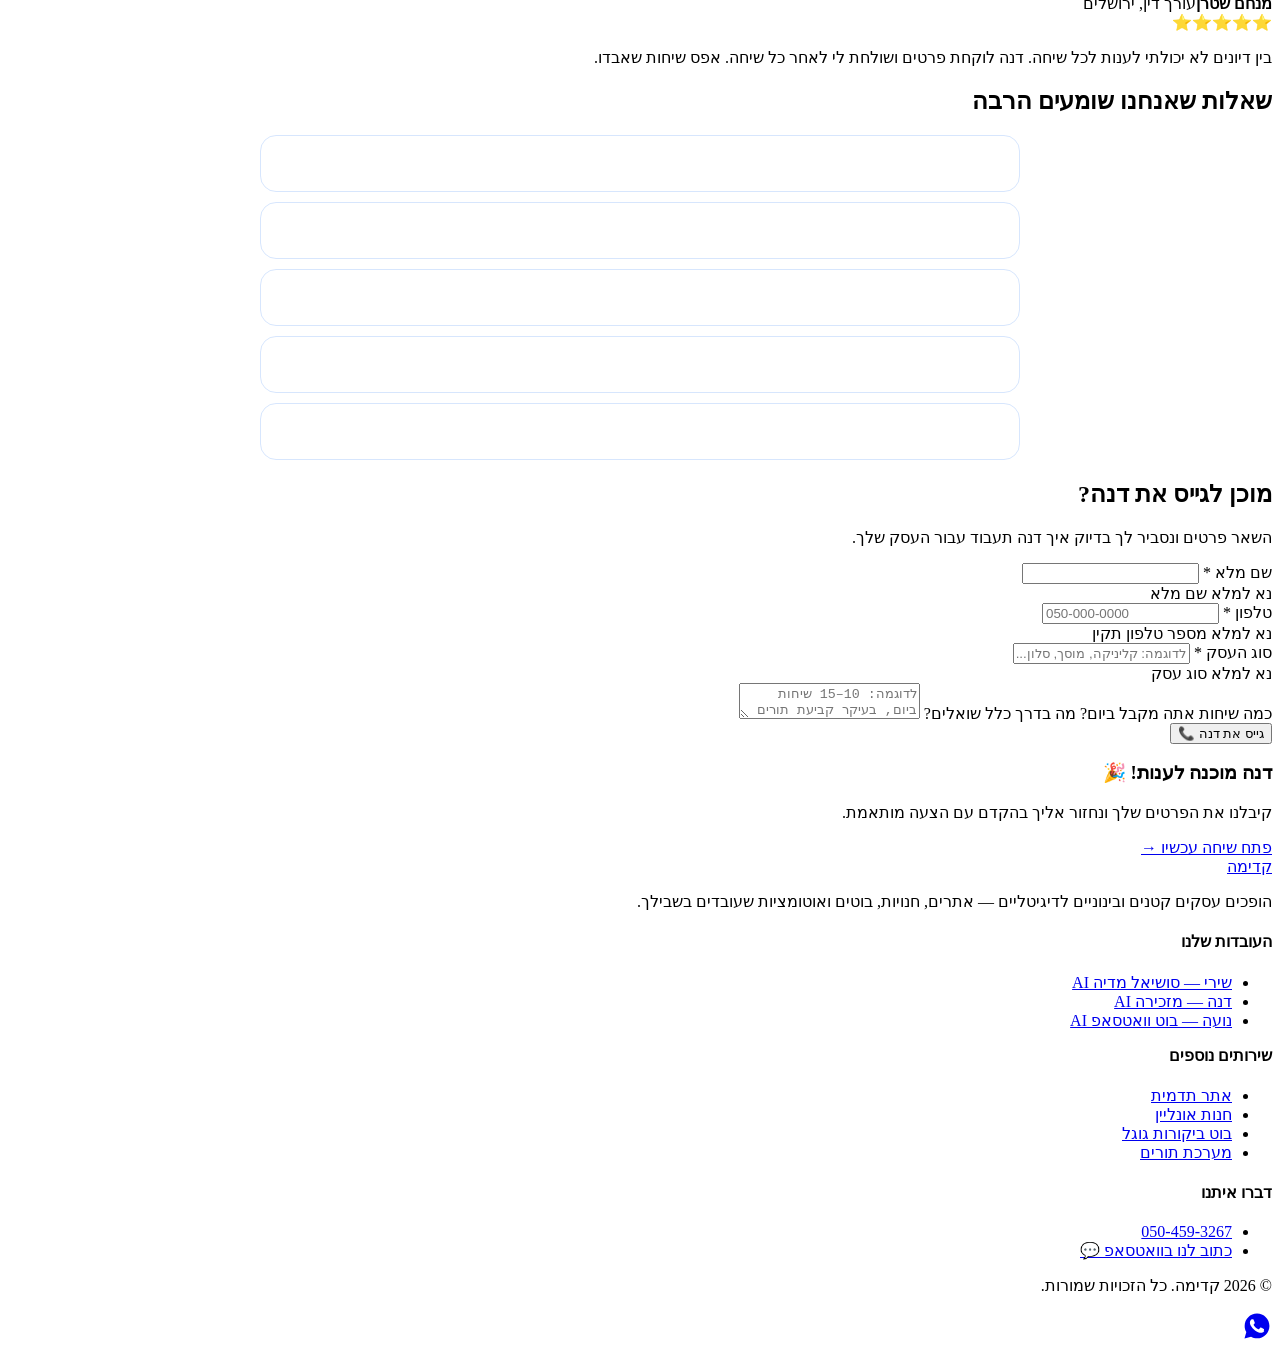
==== commit 4eb775b9: "Add SEO/AEO to all 10 service pages — canonical, OG, Schema.org FAQPage + FAQ accordions - All pages" ====
--- a/public/services/ai-receptionist.html
+++ b/public/services/ai-receptionist.html
@@ -95,6 +95,152 @@
       .call-line { font-size: .82rem; }
     }
   </style>
+  <link rel="canonical" href="https://kadima.co.il/services/ai-receptionist" />
+  <meta property="og:type" content="website" />
+  <meta property="og:locale" content="he_IL" />
+  <meta property="og:site_name" content="קדימה" />
+  <meta property="og:title" content="דנה — מזכירה AI לעסק שלך | קדימה — מענה טלפוני 24/7" />
+  <meta property="og:description" content="דנה עונה לטלפון 24/7, קובעת תורים ושולחת לך סיכום בוואטסאפ. חצי ממחיר מזכירה רגילה. מ-1,500₪ הגדרה." />
+  <meta property="og:url" content="https://kadima.co.il/services/ai-receptionist" />
+  <meta property="og:image" content="https://kadima.co.il/og-image.jpg" />
+  <meta name="twitter:card" content="summary_large_image" />
+  <meta name="twitter:title" content="דנה — מזכירה AI | קדימה" />
+  <meta name="twitter:description" content="מזכירה AI שעונה לטלפון 24/7. קובעת תורים, עונה על שאלות, שולחת סיכום בוואטסאפ. מ-1,500₪." />
+  <meta name="twitter:image" content="https://kadima.co.il/og-image.jpg" />
+  <script type="application/ld+json">
+  {
+    "@context": "https://schema.org",
+    "@graph": [
+      {
+        "@type": "Organization",
+        "@id": "https://kadima.co.il/#organization",
+        "name": "קדימה",
+        "url": "https://kadima.co.il",
+        "telephone": "+972504593267",
+        "areaServed": {"@type": "Country", "name": "Israel"},
+        "inLanguage": "he"
+      },
+      {
+        "@type": "Service",
+        "@id": "https://kadima.co.il/services/ai-receptionist#service",
+        "name": "מזכירה AI — דנה",
+        "description": "שירות מענה טלפוני AI בעברית, ערבית ורוסית 24/7. קביעת תורים, מענה לשאלות, שליחת סיכום בוואטסאפ. מ-1,500₪ הגדרה.",
+        "provider": {"@id": "https://kadima.co.il/#organization"},
+        "areaServed": {"@type": "Country", "name": "Israel"},
+        "offers": {
+          "@type": "Offer",
+          "priceCurrency": "ILS",
+          "price": "1500",
+          "description": "הגדרה חד-פעמית"
+        },
+        "inLanguage": "he"
+      },
+      {
+        "@type": "FAQPage",
+        "mainEntity": [
+          {
+            "@type": "Question",
+            "name": "איך מזכירה AI עונה לטלפון?",
+            "acceptedAnswer": {"@type": "Answer", "text": "דנה מחוברת לקו הטלפון של העסק שלך. כשמתקשרים — היא עונה בשמך, מקשיבה, עונה על שאלות ושולחת לך סיכום בוואטסאפ תוך 30 שניות מסיום השיחה."}
+          },
+          {
+            "@type": "Question",
+            "name": "מה קורה כשהשיחה מורכבת מדי למזכירה AI?",
+            "acceptedAnswer": {"@type": "Answer", "text": "דנה יודעת לזהות שיחות שצריכות אותך ישירות ומעבירה אותן אליך בזמן אמת. שאר השיחות היא מטפלת בעצמה ללא התערבות."}
+          },
+          {
+            "@type": "Question",
+            "name": "באיזה שפות מזכירה AI מדברת?",
+            "acceptedAnswer": {"@type": "Answer", "text": "עברית, ערבית ורוסית — השפות הנפוצות ביותר בישראל. אפשר לקבל פנייה בכל שפה ולקבל סיכום בעברית."}
+          },
+          {
+            "@type": "Question",
+            "name": "כמה עולה מזכירה AI לחודש?",
+            "acceptedAnswer": {"@type": "Answer", "text": "הגדרה חד-פעמית מ-1,500₪ ועלות חודשית ממוצעת של 500-800₪ — בהשוואה ל-8,000-15,000₪ למזכירה אנושית כולל ביטוח ותנאים סוציאליים."}
+          },
+          {
+            "@type": "Question",
+            "name": "האם לקוחות יודעים שמדברים עם AI?",
+            "acceptedAnswer": {"@type": "Answer", "text": "זה תלוי בהעדפותיך. יש עסקים שמציינים זאת בפתיחת השיחה, ויש שלא. דנה נשמעת טבעי ומקצועי בשני המצבים."}
+          }
+        ]
+      }
+    ]
+  }
+  </script>
+  <link rel="canonical" href="https://kadima.co.il/services/ai-receptionist" />
+  <meta property="og:type" content="website" />
+  <meta property="og:locale" content="he_IL" />
+  <meta property="og:site_name" content="קדימה" />
+  <meta property="og:title" content="דנה — מזכירה AI לעסק שלך | קדימה — מענה טלפוני 24/7" />
+  <meta property="og:description" content="דנה עונה לטלפון 24/7, קובעת תורים ושולחת לך סיכום בוואטסאפ. חצי ממחיר מזכירה רגילה. מ-1,500₪ הגדרה." />
+  <meta property="og:url" content="https://kadima.co.il/services/ai-receptionist" />
+  <meta property="og:image" content="https://kadima.co.il/og-image.jpg" />
+  <meta name="twitter:card" content="summary_large_image" />
+  <meta name="twitter:title" content="דנה — מזכירה AI | קדימה" />
+  <meta name="twitter:description" content="מזכירה AI שעונה לטלפון 24/7. קובעת תורים, עונה על שאלות, שולחת סיכום בוואטסאפ. מ-1,500₪." />
+  <meta name="twitter:image" content="https://kadima.co.il/og-image.jpg" />
+  <script type="application/ld+json">
+  {
+    "@context": "https://schema.org",
+    "@graph": [
+      {
+        "@type": "Organization",
+        "@id": "https://kadima.co.il/#organization",
+        "name": "קדימה",
+        "url": "https://kadima.co.il",
+        "telephone": "+972504593267",
+        "areaServed": {"@type": "Country", "name": "Israel"},
+        "inLanguage": "he"
+      },
+      {
+        "@type": "Service",
+        "@id": "https://kadima.co.il/services/ai-receptionist#service",
+        "name": "מזכירה AI — דנה",
+        "description": "שירות מענה טלפוני AI בעברית, ערבית ורוסית 24/7. קביעת תורים, מענה לשאלות, שליחת סיכום בוואטסאפ. מ-1,500₪ הגדרה.",
+        "provider": {"@id": "https://kadima.co.il/#organization"},
+        "areaServed": {"@type": "Country", "name": "Israel"},
+        "offers": {
+          "@type": "Offer",
+          "priceCurrency": "ILS",
+          "price": "1500",
+          "description": "הגדרה חד-פעמית"
+        },
+        "inLanguage": "he"
+      },
+      {
+        "@type": "FAQPage",
+        "mainEntity": [
+          {
+            "@type": "Question",
+            "name": "איך מזכירה AI עונה לטלפון?",
+            "acceptedAnswer": {"@type": "Answer", "text": "דנה מחוברת לקו הטלפון של העסק שלך. כשמתקשרים — היא עונה בשמך, מקשיבה, עונה על שאלות ושולחת לך סיכום בוואטסאפ תוך 30 שניות מסיום השיחה."}
+          },
+          {
+            "@type": "Question",
+            "name": "מה קורה כשהשיחה מורכבת מדי למזכירה AI?",
+            "acceptedAnswer": {"@type": "Answer", "text": "דנה יודעת לזהות שיחות שצריכות אותך ישירות ומעבירה אותן אליך בזמן אמת. שאר השיחות היא מטפלת בעצמה ללא התערבות."}
+          },
+          {
+            "@type": "Question",
+            "name": "באיזה שפות מזכירה AI מדברת?",
+            "acceptedAnswer": {"@type": "Answer", "text": "עברית, ערבית ורוסית — השפות הנפוצות ביותר בישראל. אפשר לקבל פנייה בכל שפה ולקבל סיכום בעברית."}
+          },
+          {
+            "@type": "Question",
+            "name": "כמה עולה מזכירה AI לחודש?",
+            "acceptedAnswer": {"@type": "Answer", "text": "הגדרה חד-פעמית מ-1,500₪ ועלות חודשית ממוצעת של 500-800₪ — בהשוואה ל-8,000-15,000₪ למזכירה אנושית כולל ביטוח ותנאים סוציאליים."}
+          },
+          {
+            "@type": "Question",
+            "name": "האם לקוחות יודעים שמדברים עם AI?",
+            "acceptedAnswer": {"@type": "Answer", "text": "זה תלוי בהעדפותיך. יש עסקים שמציינים זאת בפתיחת השיחה, ויש שלא. דנה נשמעת טבעי ומקצועי בשני המצבים."}
+          }
+        ]
+      }
+    ]
+  }
+  </script>
 </head>
 <body>
 
@@ -262,6 +408,44 @@
     </div>
   </section>
 
+  <section class="svc-section alt">
+    <div class="container">
+      <h2 class="section-title reveal">שאלות שאנחנו שומעים הרבה</h2>
+      <div class="faq-list reveal" style="max-width:760px;margin:0 auto">
+        <div class="faq-item" style="background:var(--navy);border:1px solid rgba(59,130,246,.2);border-radius:16px;margin-bottom:10px;overflow:hidden">
+          <button class="faq-q" onclick="this.nextElementSibling.style.display=this.nextElementSibling.style.display==='block'?'none':'block';this.querySelector('.faq-arrow').style.transform=this.nextElementSibling.style.display==='block'?'rotate(180deg)':'rotate(0deg)'" style="width:100%;display:flex;justify-content:space-between;align-items:center;padding:18px 22px;background:none;border:none;color:#fff;font-family:inherit;font-size:1rem;font-weight:700;cursor:pointer;text-align:right;gap:12px">
+            <span>איך מזכירה AI עונה לטלפון?</span><span class="faq-arrow" style="transition:transform .3s;flex-shrink:0">▾</span>
+          </button>
+          <div style="display:none;padding:0 22px 18px;color:var(--text-light);line-height:1.7">דנה מחוברת לקו הטלפון של העסק שלך. כשמתקשרים — היא עונה בשמך, מקשיבה, עונה על שאלות ושולחת לך סיכום בוואטסאפ תוך 30 שניות מסיום השיחה.</div>
+        </div>
+        <div class="faq-item" style="background:var(--navy);border:1px solid rgba(59,130,246,.2);border-radius:16px;margin-bottom:10px;overflow:hidden">
+          <button class="faq-q" onclick="this.nextElementSibling.style.display=this.nextElementSibling.style.display==='block'?'none':'block';this.querySelector('.faq-arrow').style.transform=this.nextElementSibling.style.display==='block'?'rotate(180deg)':'rotate(0deg)'" style="width:100%;display:flex;justify-content:space-between;align-items:center;padding:18px 22px;background:none;border:none;color:#fff;font-family:inherit;font-size:1rem;font-weight:700;cursor:pointer;text-align:right;gap:12px">
+            <span>מה קורה כשהשיחה מורכבת מדי?</span><span class="faq-arrow" style="transition:transform .3s;flex-shrink:0">▾</span>
+          </button>
+          <div style="display:none;padding:0 22px 18px;color:var(--text-light);line-height:1.7">דנה יודעת לזהות שיחות שצריכות אותך ישירות ומעבירה אותן אליך בזמן אמת. שאר השיחות היא מטפלת בעצמה ללא התערבות.</div>
+        </div>
+        <div class="faq-item" style="background:var(--navy);border:1px solid rgba(59,130,246,.2);border-radius:16px;margin-bottom:10px;overflow:hidden">
+          <button class="faq-q" onclick="this.nextElementSibling.style.display=this.nextElementSibling.style.display==='block'?'none':'block';this.querySelector('.faq-arrow').style.transform=this.nextElementSibling.style.display==='block'?'rotate(180deg)':'rotate(0deg)'" style="width:100%;display:flex;justify-content:space-between;align-items:center;padding:18px 22px;background:none;border:none;color:#fff;font-family:inherit;font-size:1rem;font-weight:700;cursor:pointer;text-align:right;gap:12px">
+            <span>באיזה שפות מזכירה AI מדברת?</span><span class="faq-arrow" style="transition:transform .3s;flex-shrink:0">▾</span>
+          </button>
+          <div style="display:none;padding:0 22px 18px;color:var(--text-light);line-height:1.7">עברית, ערבית ורוסית — השפות הנפוצות ביותר בישראל. אפשר לקבל פנייה בכל שפה ולקבל סיכום בעברית.</div>
+        </div>
+        <div class="faq-item" style="background:var(--navy);border:1px solid rgba(59,130,246,.2);border-radius:16px;margin-bottom:10px;overflow:hidden">
+          <button class="faq-q" onclick="this.nextElementSibling.style.display=this.nextElementSibling.style.display==='block'?'none':'block';this.querySelector('.faq-arrow').style.transform=this.nextElementSibling.style.display==='block'?'rotate(180deg)':'rotate(0deg)'" style="width:100%;display:flex;justify-content:space-between;align-items:center;padding:18px 22px;background:none;border:none;color:#fff;font-family:inherit;font-size:1rem;font-weight:700;cursor:pointer;text-align:right;gap:12px">
+            <span>כמה עולה מזכירה AI לחודש?</span><span class="faq-arrow" style="transition:transform .3s;flex-shrink:0">▾</span>
+          </button>
+          <div style="display:none;padding:0 22px 18px;color:var(--text-light);line-height:1.7">הגדרה חד-פעמית מ-1,500₪ ועלות חודשית ממוצעת של 500-800₪ — בהשוואה ל-8,000-15,000₪ למזכירה אנושית כולל ביטוח ותנאים סוציאליים.</div>
+        </div>
+        <div class="faq-item" style="background:var(--navy);border:1px solid rgba(59,130,246,.2);border-radius:16px;margin-bottom:10px;overflow:hidden">
+          <button class="faq-q" onclick="this.nextElementSibling.style.display=this.nextElementSibling.style.display==='block'?'none':'block';this.querySelector('.faq-arrow').style.transform=this.nextElementSibling.style.display==='block'?'rotate(180deg)':'rotate(0deg)'" style="width:100%;display:flex;justify-content:space-between;align-items:center;padding:18px 22px;background:none;border:none;color:#fff;font-family:inherit;font-size:1rem;font-weight:700;cursor:pointer;text-align:right;gap:12px">
+            <span>האם לקוחות יודעים שמדברים עם AI?</span><span class="faq-arrow" style="transition:transform .3s;flex-shrink:0">▾</span>
+          </button>
+          <div style="display:none;padding:0 22px 18px;color:var(--text-light);line-height:1.7">זה תלוי בהעדפותיך. יש עסקים שמציינים זאת בפתיחת השיחה, ויש שלא. דנה נשמעת טבעי ומקצועי בשני המצבים.</div>
+        </div>
+      </div>
+    </div>
+  </section>
+
   <section class="svc-section" id="contact">
     <div class="container">
       <h2 class="section-title reveal">מוכן לגייס את דנה?</h2>
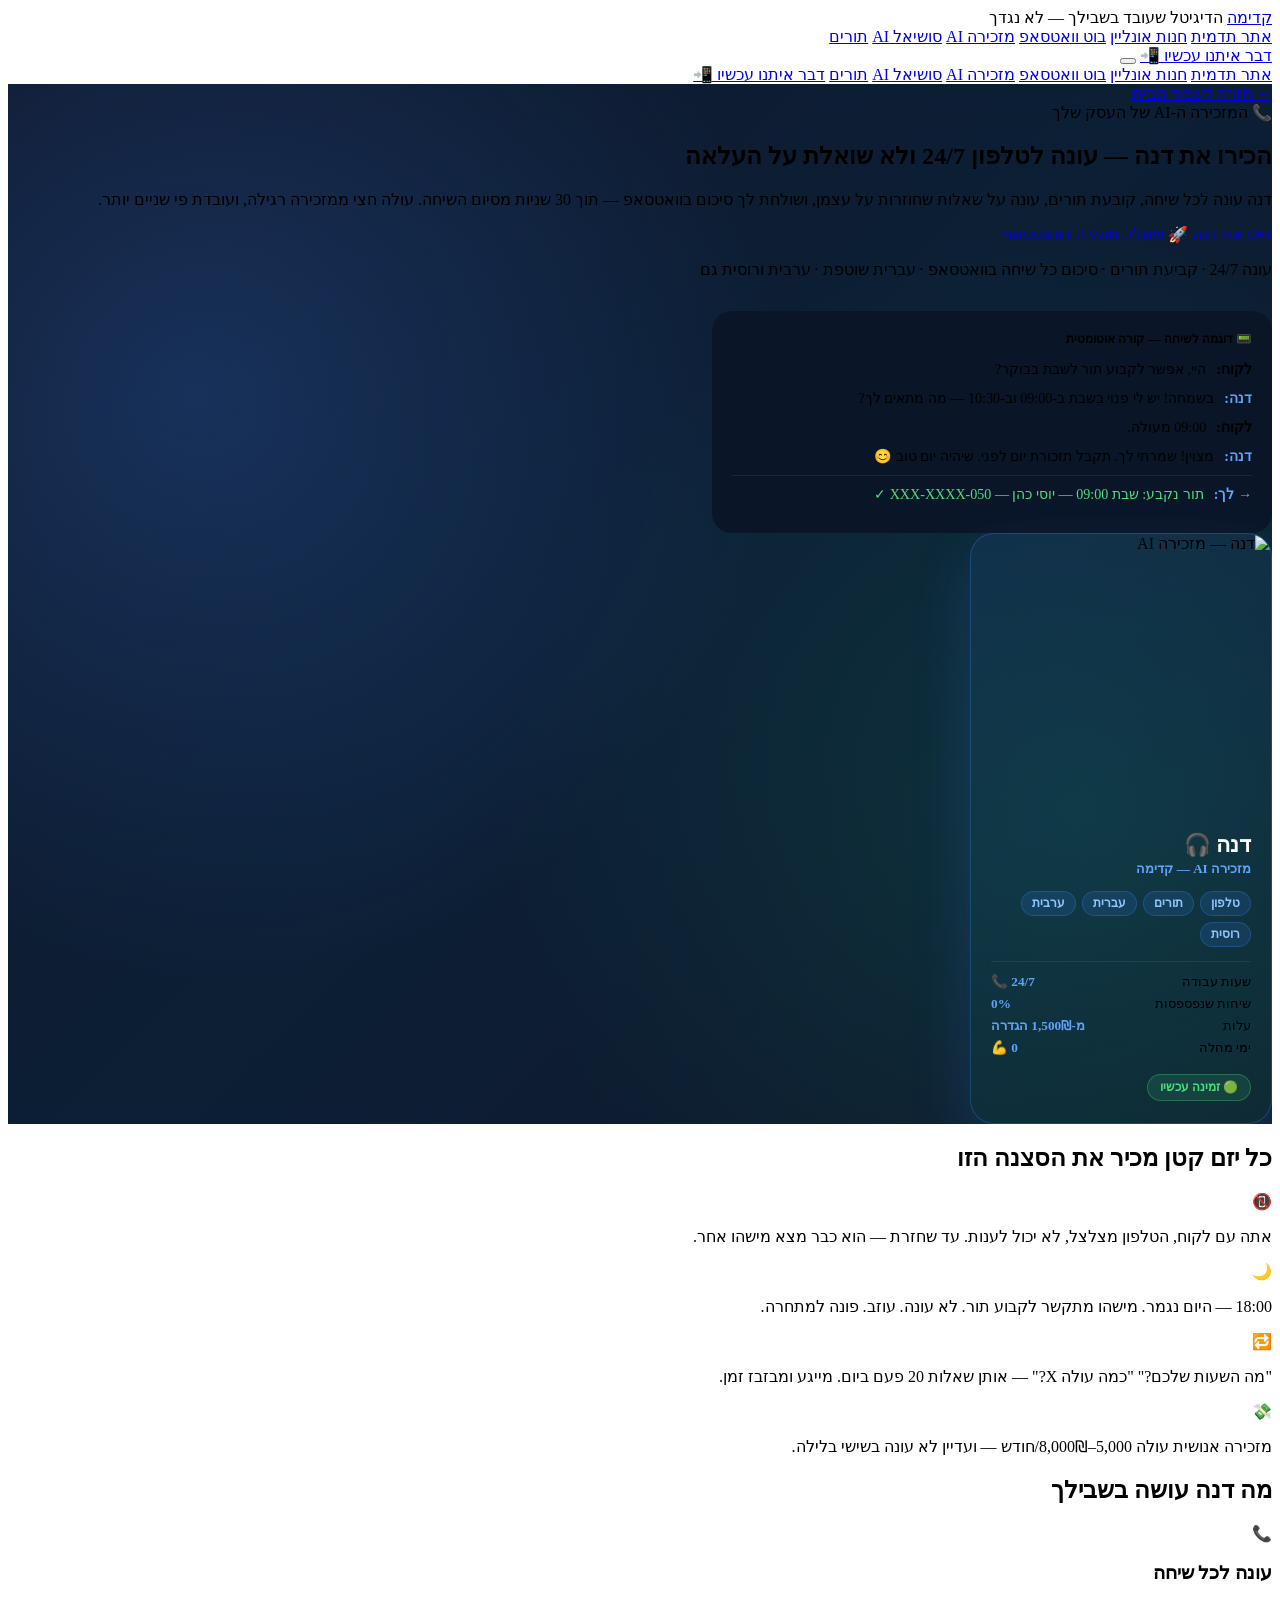
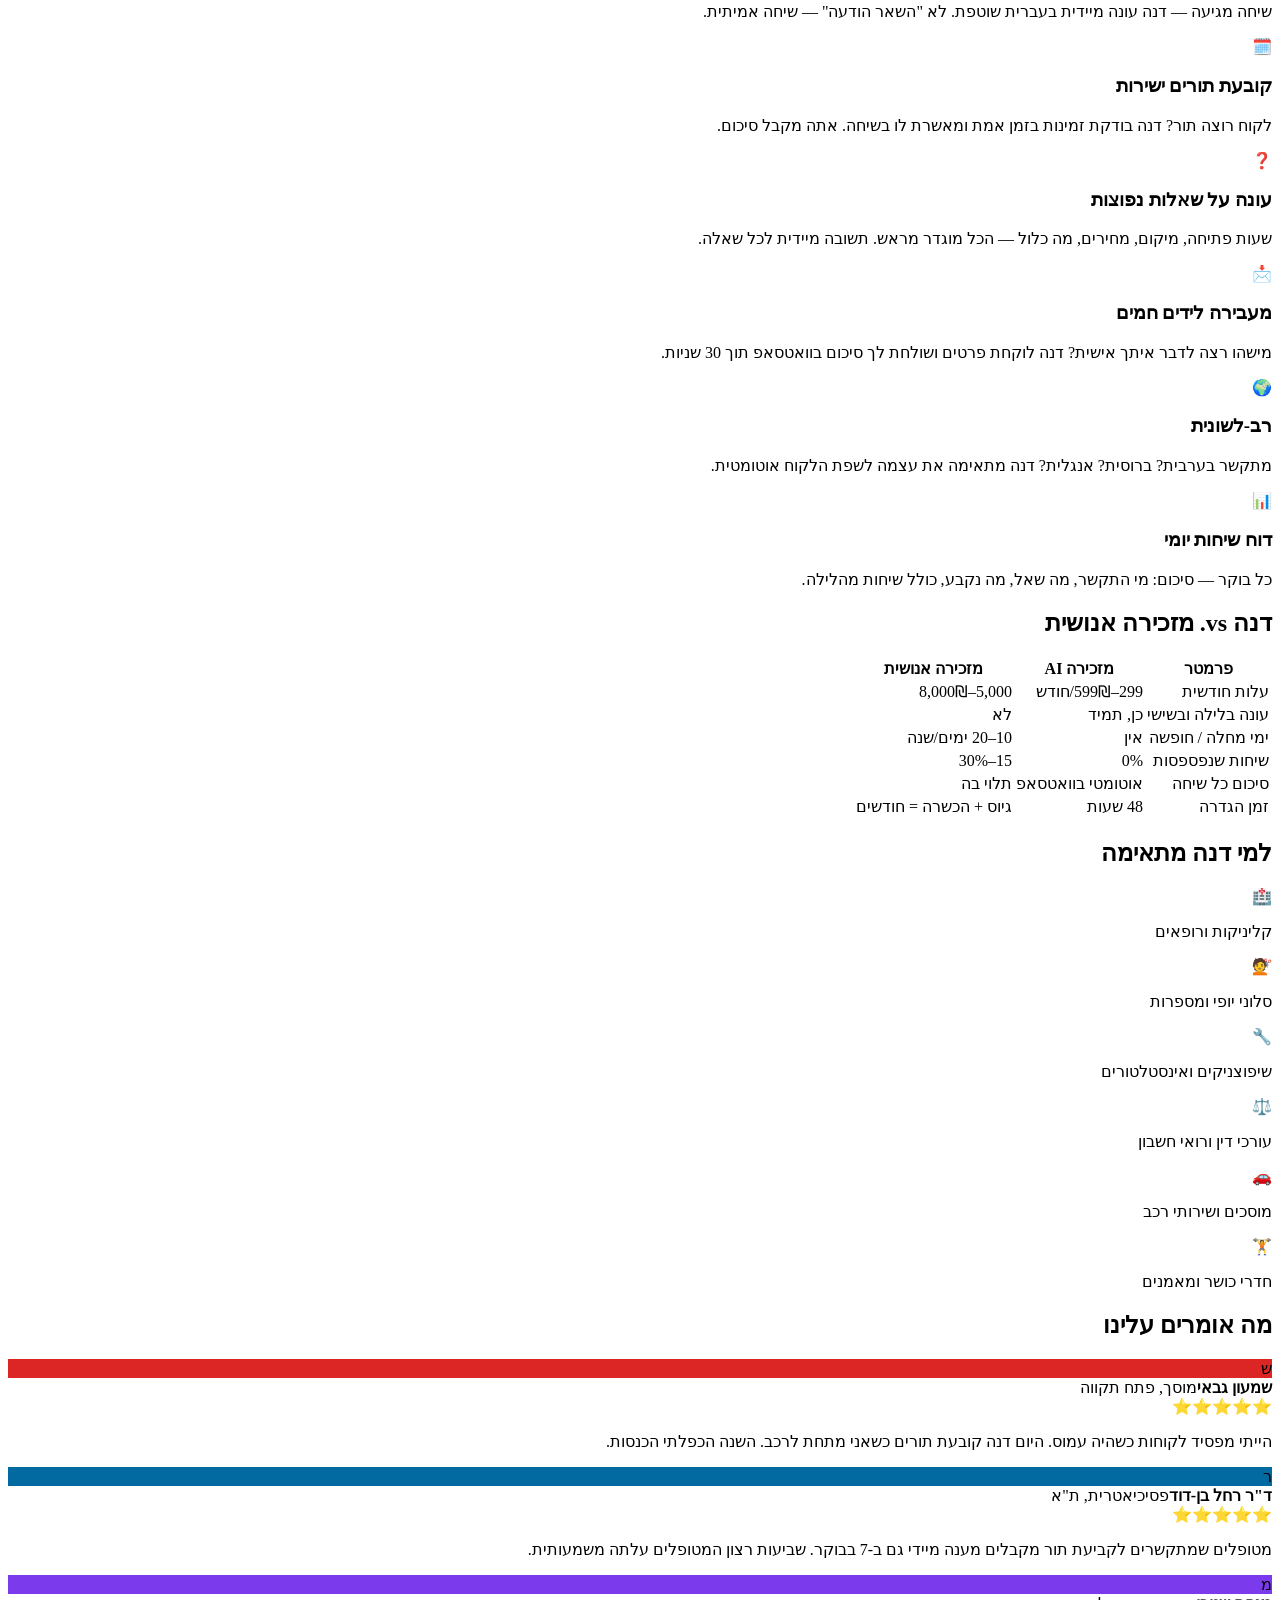
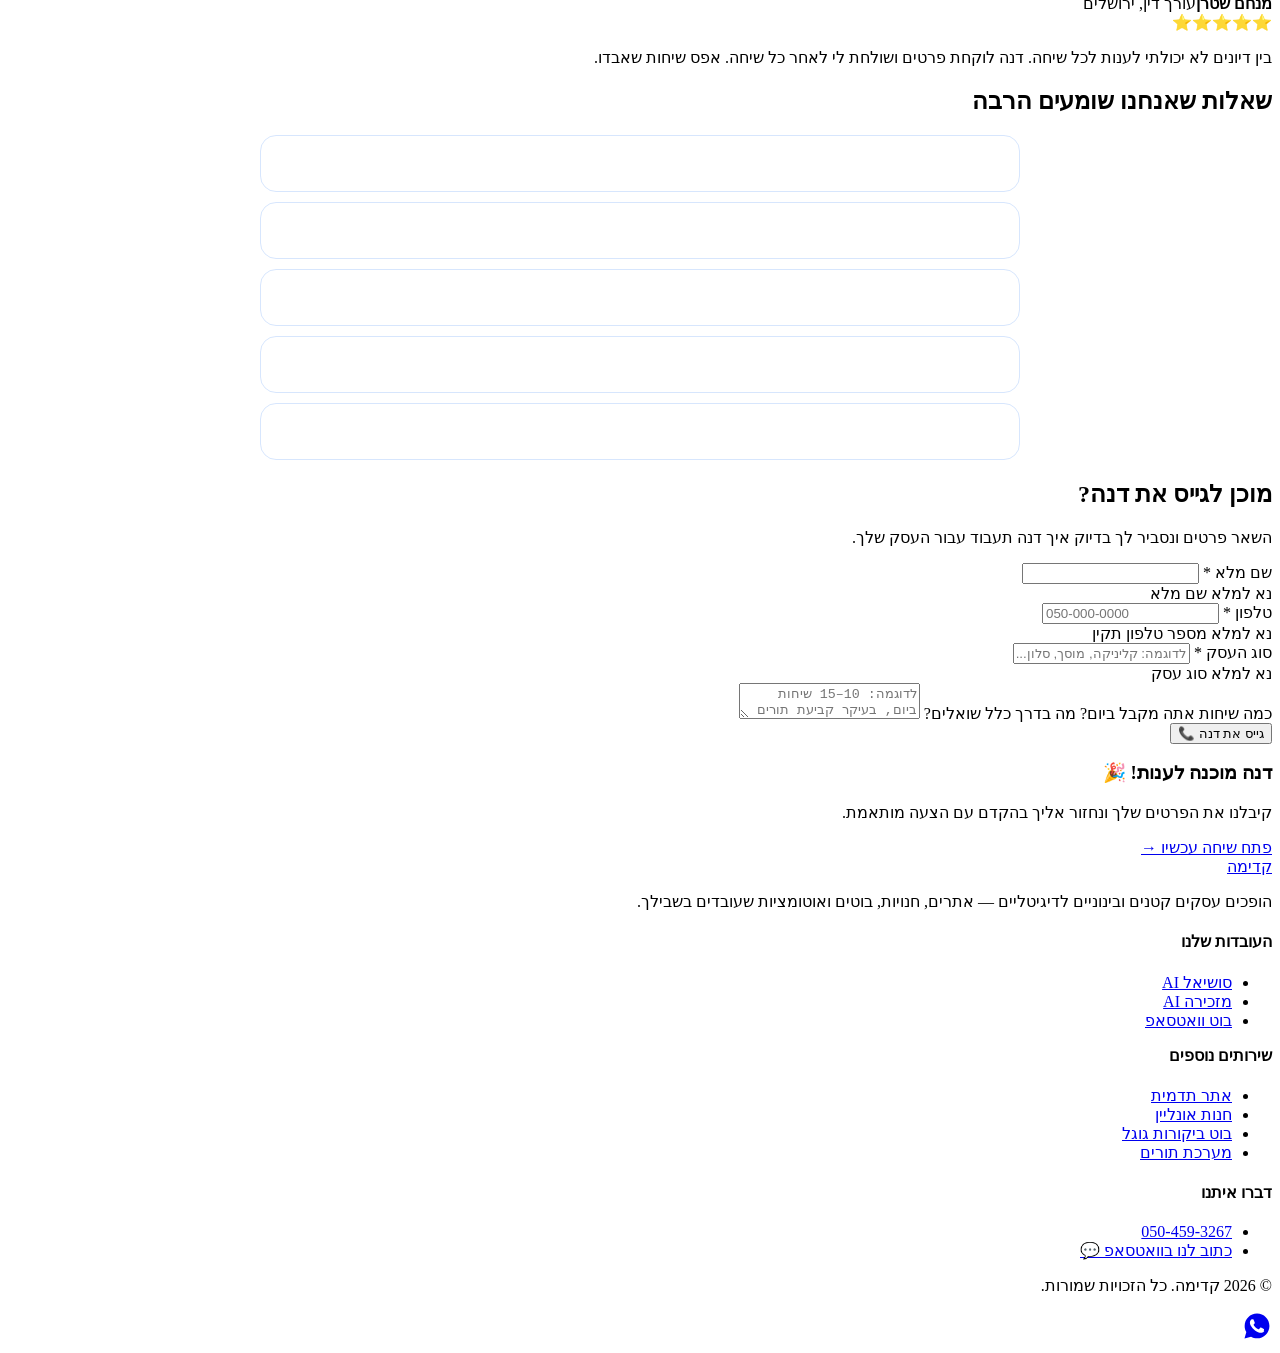
==== commit 0fc05a47: "Fix navbar consistency across all pages - Standardize service nav labels: remove character name pref" ====
--- a/public/services/ai-receptionist.html
+++ b/public/services/ai-receptionist.html
@@ -95,37 +95,37 @@
       .call-line { font-size: .82rem; }
     }
   </style>
-  <link rel="canonical" href="https://kadima.co.il/services/ai-receptionist" />
+  <link rel="canonical" href="https://kadima-ai.com/services/ai-receptionist" />
   <meta property="og:type" content="website" />
   <meta property="og:locale" content="he_IL" />
   <meta property="og:site_name" content="קדימה" />
   <meta property="og:title" content="דנה — מזכירה AI לעסק שלך | קדימה — מענה טלפוני 24/7" />
   <meta property="og:description" content="דנה עונה לטלפון 24/7, קובעת תורים ושולחת לך סיכום בוואטסאפ. חצי ממחיר מזכירה רגילה. מ-1,500₪ הגדרה." />
-  <meta property="og:url" content="https://kadima.co.il/services/ai-receptionist" />
-  <meta property="og:image" content="https://kadima.co.il/og-image.jpg" />
+  <meta property="og:url" content="https://kadima-ai.com/services/ai-receptionist" />
+  <meta property="og:image" content="https://kadima-ai.com/og-image.jpg" />
   <meta name="twitter:card" content="summary_large_image" />
   <meta name="twitter:title" content="דנה — מזכירה AI | קדימה" />
   <meta name="twitter:description" content="מזכירה AI שעונה לטלפון 24/7. קובעת תורים, עונה על שאלות, שולחת סיכום בוואטסאפ. מ-1,500₪." />
-  <meta name="twitter:image" content="https://kadima.co.il/og-image.jpg" />
+  <meta name="twitter:image" content="https://kadima-ai.com/og-image.jpg" />
   <script type="application/ld+json">
   {
     "@context": "https://schema.org",
     "@graph": [
       {
         "@type": "Organization",
-        "@id": "https://kadima.co.il/#organization",
+        "@id": "https://kadima-ai.com/#organization",
         "name": "קדימה",
-        "url": "https://kadima.co.il",
+        "url": "https://kadima-ai.com",
         "telephone": "+972504593267",
         "areaServed": {"@type": "Country", "name": "Israel"},
         "inLanguage": "he"
       },
       {
         "@type": "Service",
-        "@id": "https://kadima.co.il/services/ai-receptionist#service",
+        "@id": "https://kadima-ai.com/services/ai-receptionist#service",
         "name": "מזכירה AI — דנה",
         "description": "שירות מענה טלפוני AI בעברית, ערבית ורוסית 24/7. קביעת תורים, מענה לשאלות, שליחת סיכום בוואטסאפ. מ-1,500₪ הגדרה.",
-        "provider": {"@id": "https://kadima.co.il/#organization"},
+        "provider": {"@id": "https://kadima-ai.com/#organization"},
         "areaServed": {"@type": "Country", "name": "Israel"},
         "offers": {
           "@type": "Offer",
@@ -168,37 +168,37 @@
     ]
   }
   </script>
-  <link rel="canonical" href="https://kadima.co.il/services/ai-receptionist" />
+  <link rel="canonical" href="https://kadima-ai.com/services/ai-receptionist" />
   <meta property="og:type" content="website" />
   <meta property="og:locale" content="he_IL" />
   <meta property="og:site_name" content="קדימה" />
   <meta property="og:title" content="דנה — מזכירה AI לעסק שלך | קדימה — מענה טלפוני 24/7" />
   <meta property="og:description" content="דנה עונה לטלפון 24/7, קובעת תורים ושולחת לך סיכום בוואטסאפ. חצי ממחיר מזכירה רגילה. מ-1,500₪ הגדרה." />
-  <meta property="og:url" content="https://kadima.co.il/services/ai-receptionist" />
-  <meta property="og:image" content="https://kadima.co.il/og-image.jpg" />
+  <meta property="og:url" content="https://kadima-ai.com/services/ai-receptionist" />
+  <meta property="og:image" content="https://kadima-ai.com/og-image.jpg" />
   <meta name="twitter:card" content="summary_large_image" />
   <meta name="twitter:title" content="דנה — מזכירה AI | קדימה" />
   <meta name="twitter:description" content="מזכירה AI שעונה לטלפון 24/7. קובעת תורים, עונה על שאלות, שולחת סיכום בוואטסאפ. מ-1,500₪." />
-  <meta name="twitter:image" content="https://kadima.co.il/og-image.jpg" />
+  <meta name="twitter:image" content="https://kadima-ai.com/og-image.jpg" />
   <script type="application/ld+json">
   {
     "@context": "https://schema.org",
     "@graph": [
       {
         "@type": "Organization",
-        "@id": "https://kadima.co.il/#organization",
+        "@id": "https://kadima-ai.com/#organization",
         "name": "קדימה",
-        "url": "https://kadima.co.il",
+        "url": "https://kadima-ai.com",
         "telephone": "+972504593267",
         "areaServed": {"@type": "Country", "name": "Israel"},
         "inLanguage": "he"
       },
       {
         "@type": "Service",
-        "@id": "https://kadima.co.il/services/ai-receptionist#service",
+        "@id": "https://kadima-ai.com/services/ai-receptionist#service",
         "name": "מזכירה AI — דנה",
         "description": "שירות מענה טלפוני AI בעברית, ערבית ורוסית 24/7. קביעת תורים, מענה לשאלות, שליחת סיכום בוואטסאפ. מ-1,500₪ הגדרה.",
-        "provider": {"@id": "https://kadima.co.il/#organization"},
+        "provider": {"@id": "https://kadima-ai.com/#organization"},
         "areaServed": {"@type": "Country", "name": "Israel"},
         "offers": {
           "@type": "Offer",
@@ -253,9 +253,9 @@
       <nav class="nav-links">
         <a href="/services/landing-website.html">אתר תדמית</a>
         <a href="/services/ecommerce-website.html">חנות אונליין</a>
-        <a href="/services/whatsapp-bot.html">נועה — בוט וואטסאפ</a>
-        <a href="/services/ai-receptionist.html" class="active">דנה — מזכירה AI</a>
-        <a href="/services/social-media-ai.html">שירי — סושיאל AI</a>
+        <a href="/services/whatsapp-bot.html">בוט וואטסאפ</a>
+        <a href="/services/ai-receptionist.html" class="active">מזכירה AI</a>
+        <a href="/services/social-media-ai.html">סושיאל AI</a>
         <a href="/services/appointments-clinics.html">תורים</a>
       </nav>
       <a href="#contact" class="btn btn-primary nav-cta">דבר איתנו עכשיו 📲</a>
@@ -265,9 +265,9 @@
   <nav class="mobile-nav" id="mobileNav">
     <a href="/services/landing-website.html">אתר תדמית</a>
     <a href="/services/ecommerce-website.html">חנות אונליין</a>
-    <a href="/services/whatsapp-bot.html">נועה — בוט וואטסאפ</a>
-    <a href="/services/ai-receptionist.html" class="active">דנה — מזכירה AI</a>
-    <a href="/services/social-media-ai.html">שירי — סושיאל AI</a>
+    <a href="/services/whatsapp-bot.html">בוט וואטסאפ</a>
+    <a href="/services/ai-receptionist.html" class="active">מזכירה AI</a>
+    <a href="/services/social-media-ai.html">סושיאל AI</a>
     <a href="/services/appointments-clinics.html">תורים</a>
     <a href="#contact" class="btn btn-primary">דבר איתנו עכשיו 📲</a>
   </nav>
@@ -357,7 +357,7 @@
       <h2 class="section-title reveal">דנה vs. מזכירה אנושית</h2>
       <div class="compare-wrap reveal">
         <table class="compare-table">
-          <thead><tr><th>פרמטר</th><th>דנה — מזכירה AI</th><th>מזכירה אנושית</th></tr></thead>
+          <thead><tr><th>פרמטר</th><th>מזכירה AI</th><th>מזכירה אנושית</th></tr></thead>
           <tbody>
             <tr><td>עלות חודשית</td><td class="good">299–599₪/חודש</td><td class="bad">5,000–8,000₪</td></tr>
             <tr><td>עונה בלילה ובשישי</td><td class="good">כן, תמיד</td><td class="bad">לא</td></tr>
@@ -494,9 +494,9 @@
       <div>
         <h4>העובדות שלנו</h4>
         <ul>
-          <li><a href="/services/social-media-ai.html">שירי — סושיאל מדיה AI</a></li>
-          <li><a href="/services/ai-receptionist.html">דנה — מזכירה AI</a></li>
-          <li><a href="/services/whatsapp-bot.html">נועה — בוט וואטסאפ AI</a></li>
+          <li><a href="/services/social-media-ai.html">סושיאל AI</a></li>
+          <li><a href="/services/ai-receptionist.html">מזכירה AI</a></li>
+          <li><a href="/services/whatsapp-bot.html">בוט וואטסאפ</a></li>
         </ul>
         <h4 style="margin-top:16px">שירותים נוספים</h4>
         <ul>
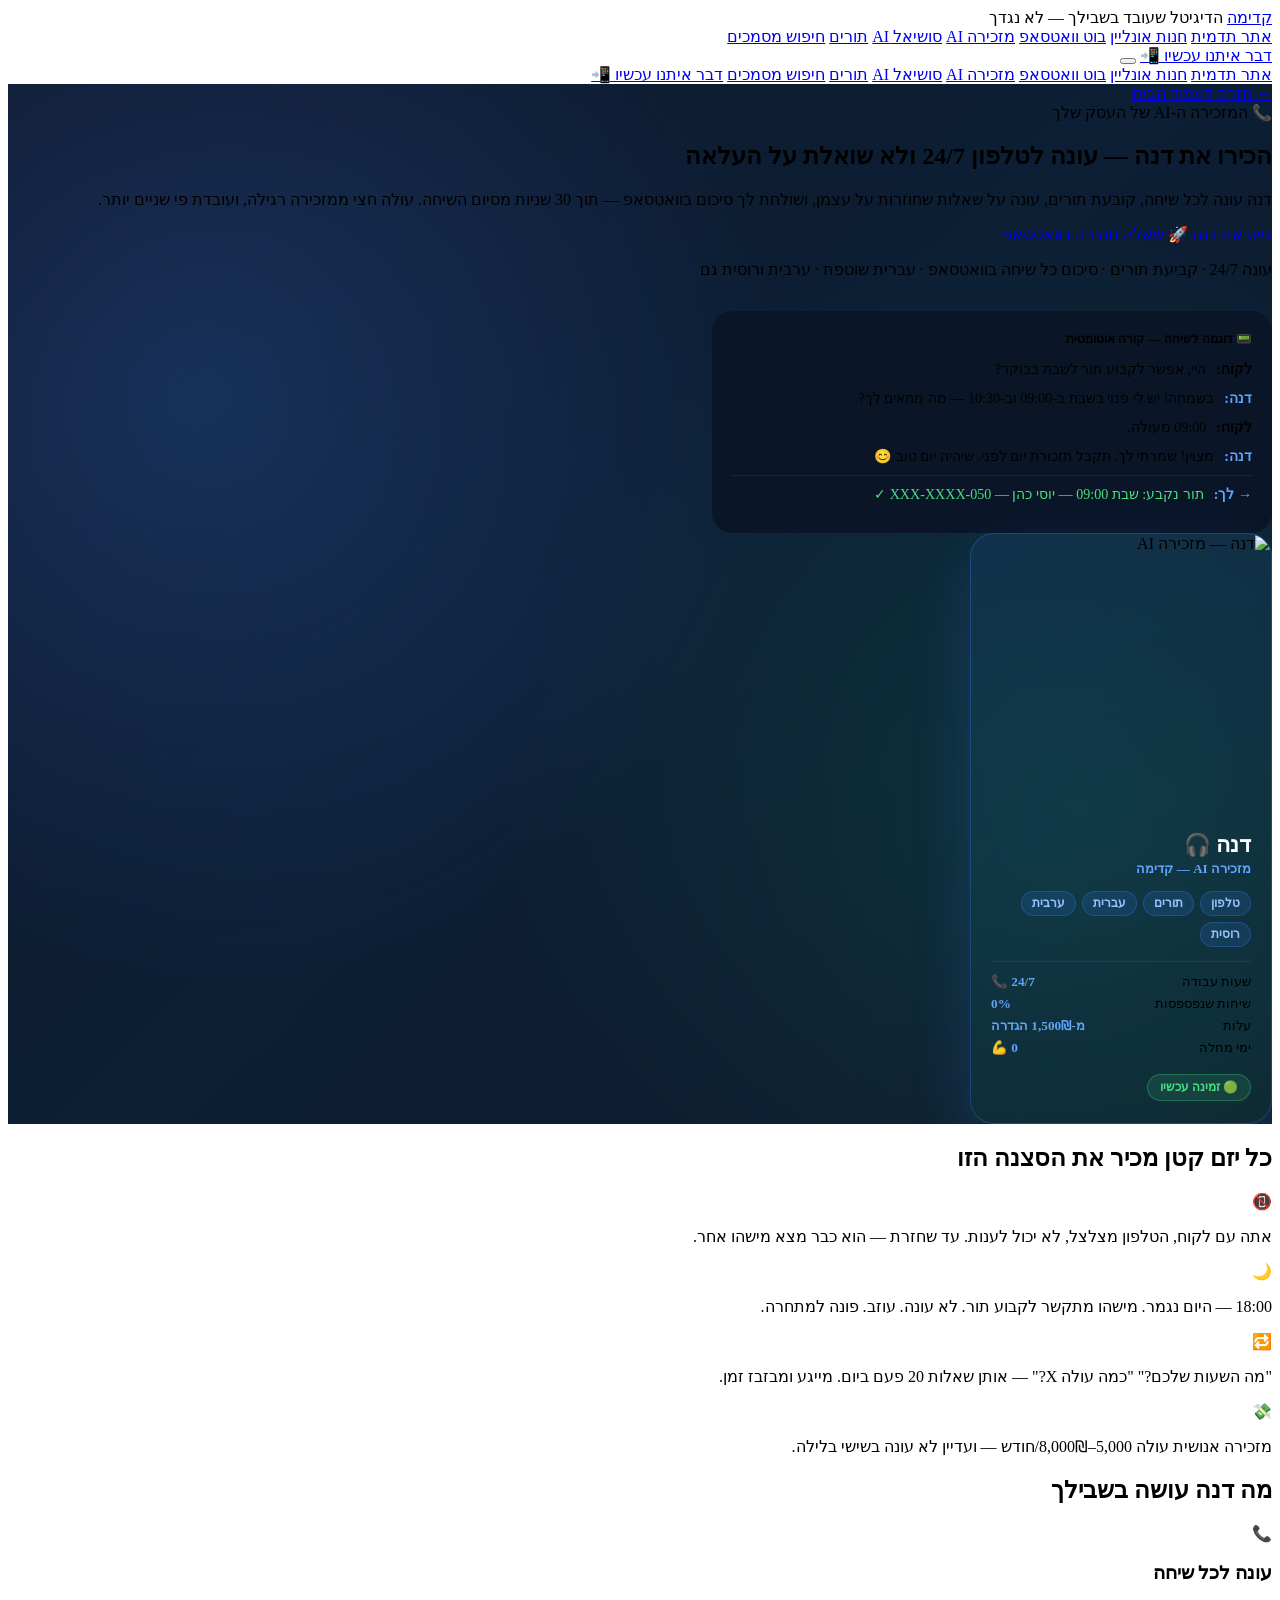
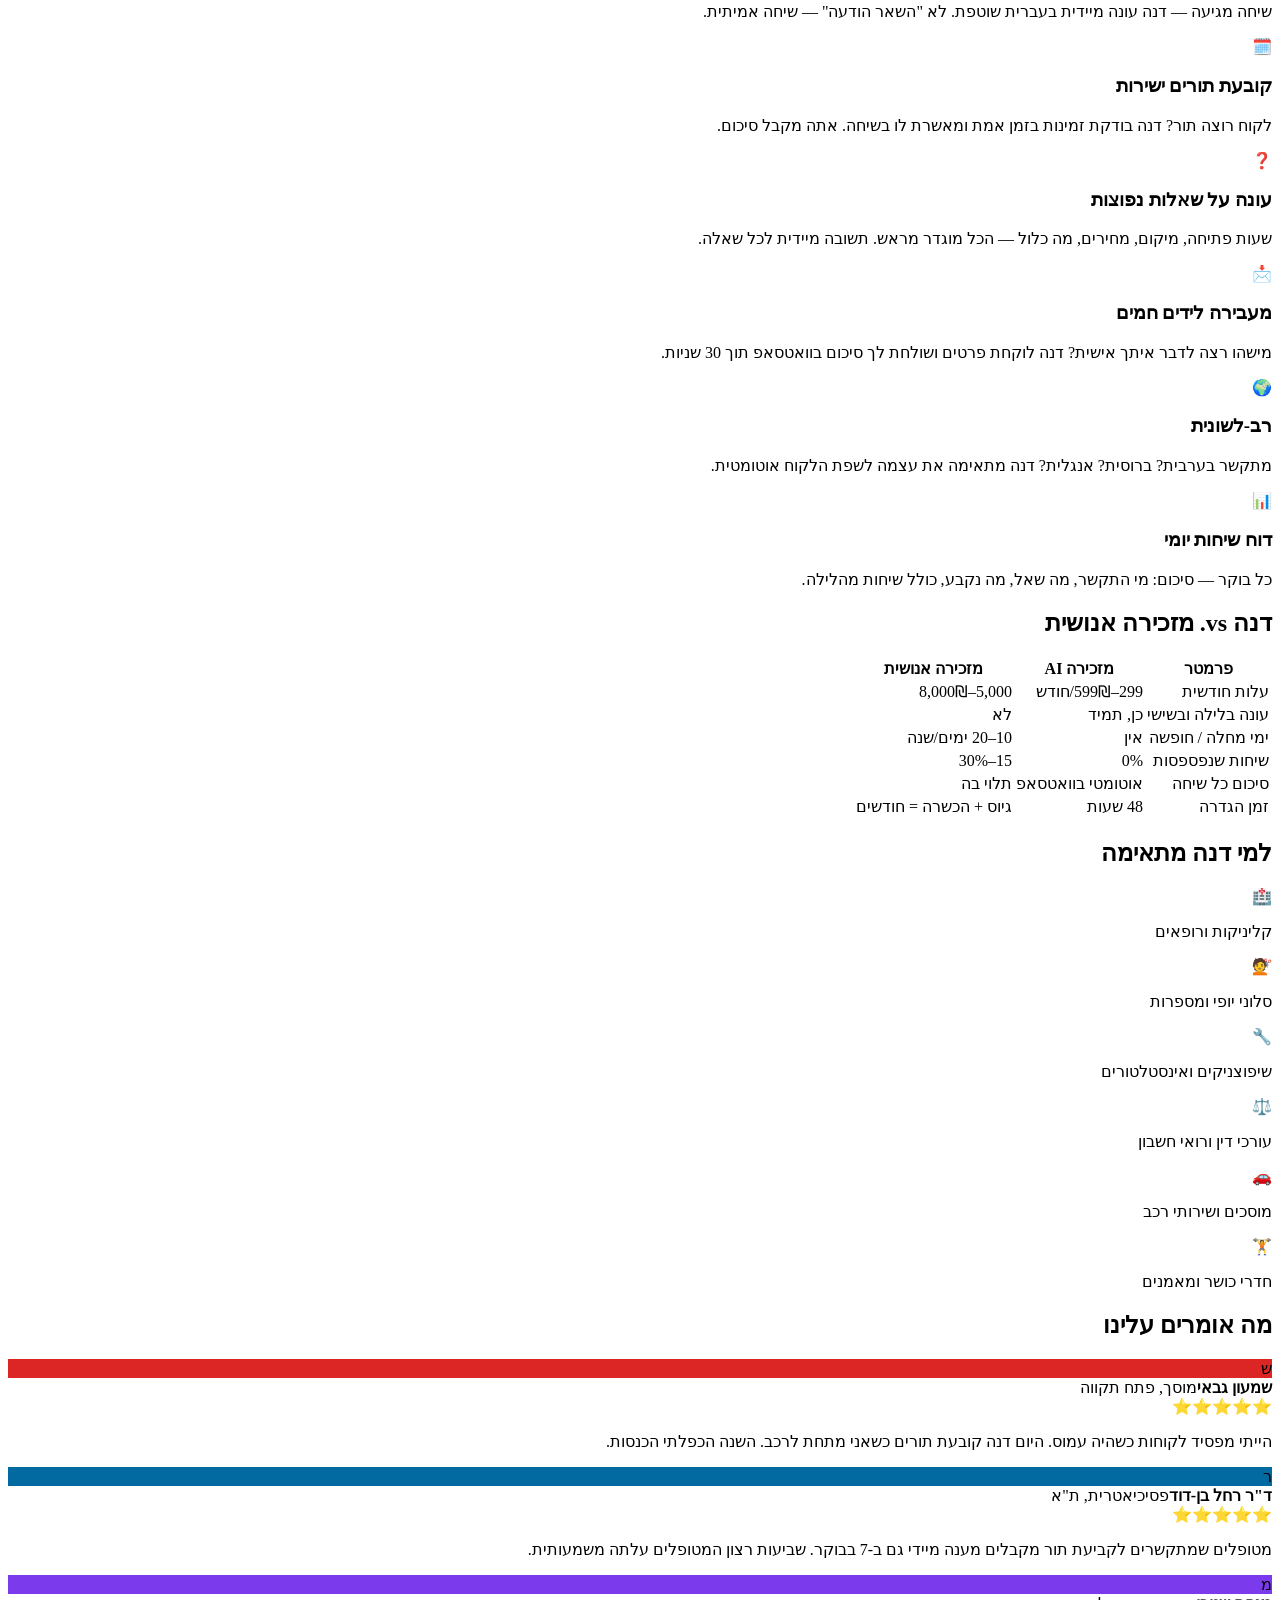
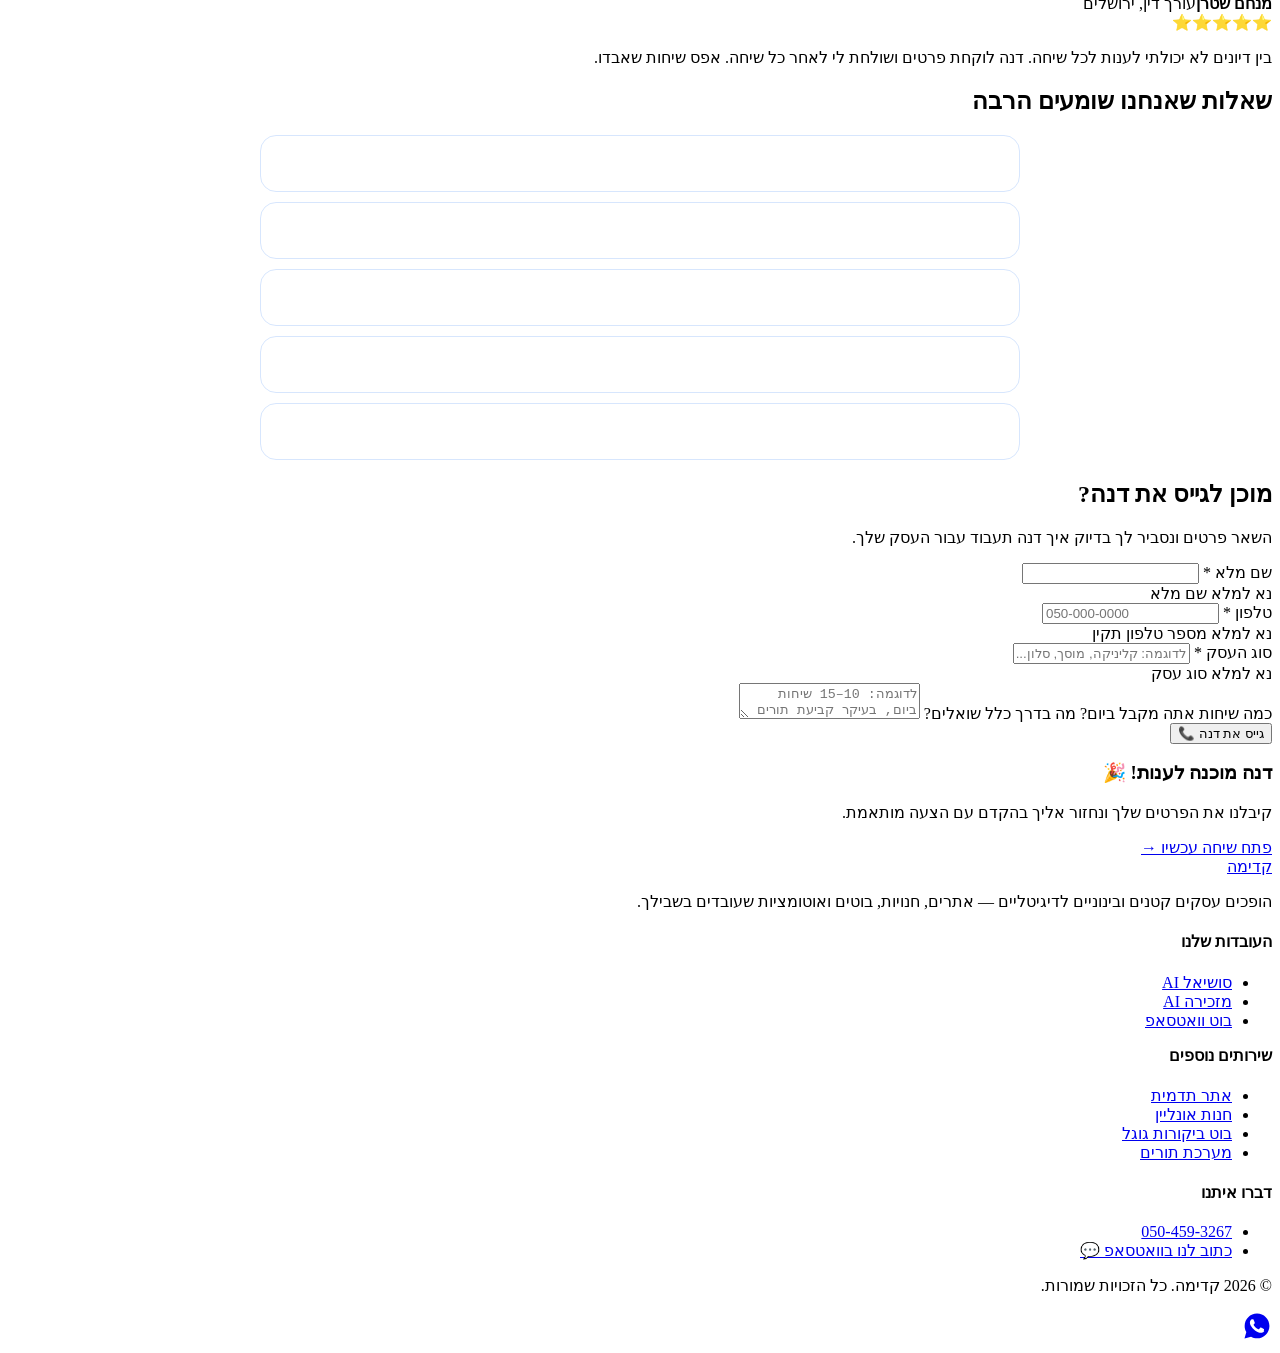
==== commit 25e4095b: "Add חיפוש מסמכים to all navbars (desktop + mobile) https://claude.ai/code/session_01GrNYx3XWAEFVGq4i" ====
--- a/public/services/ai-receptionist.html
+++ b/public/services/ai-receptionist.html
@@ -257,6 +257,7 @@
         <a href="/services/ai-receptionist.html" class="active">מזכירה AI</a>
         <a href="/services/social-media-ai.html">סושיאל AI</a>
         <a href="/services/appointments-clinics.html">תורים</a>
+        <a href="/services/document-search.html">חיפוש מסמכים</a>
       </nav>
       <a href="#contact" class="btn btn-primary nav-cta">דבר איתנו עכשיו 📲</a>
       <button class="nav-hamburger" id="hamburgerBtn" aria-label="תפריט"><span></span><span></span><span></span></button>
@@ -269,6 +270,7 @@
     <a href="/services/ai-receptionist.html" class="active">מזכירה AI</a>
     <a href="/services/social-media-ai.html">סושיאל AI</a>
     <a href="/services/appointments-clinics.html">תורים</a>
+        <a href="/services/document-search.html">חיפוש מסמכים</a>
     <a href="#contact" class="btn btn-primary">דבר איתנו עכשיו 📲</a>
   </nav>
 
